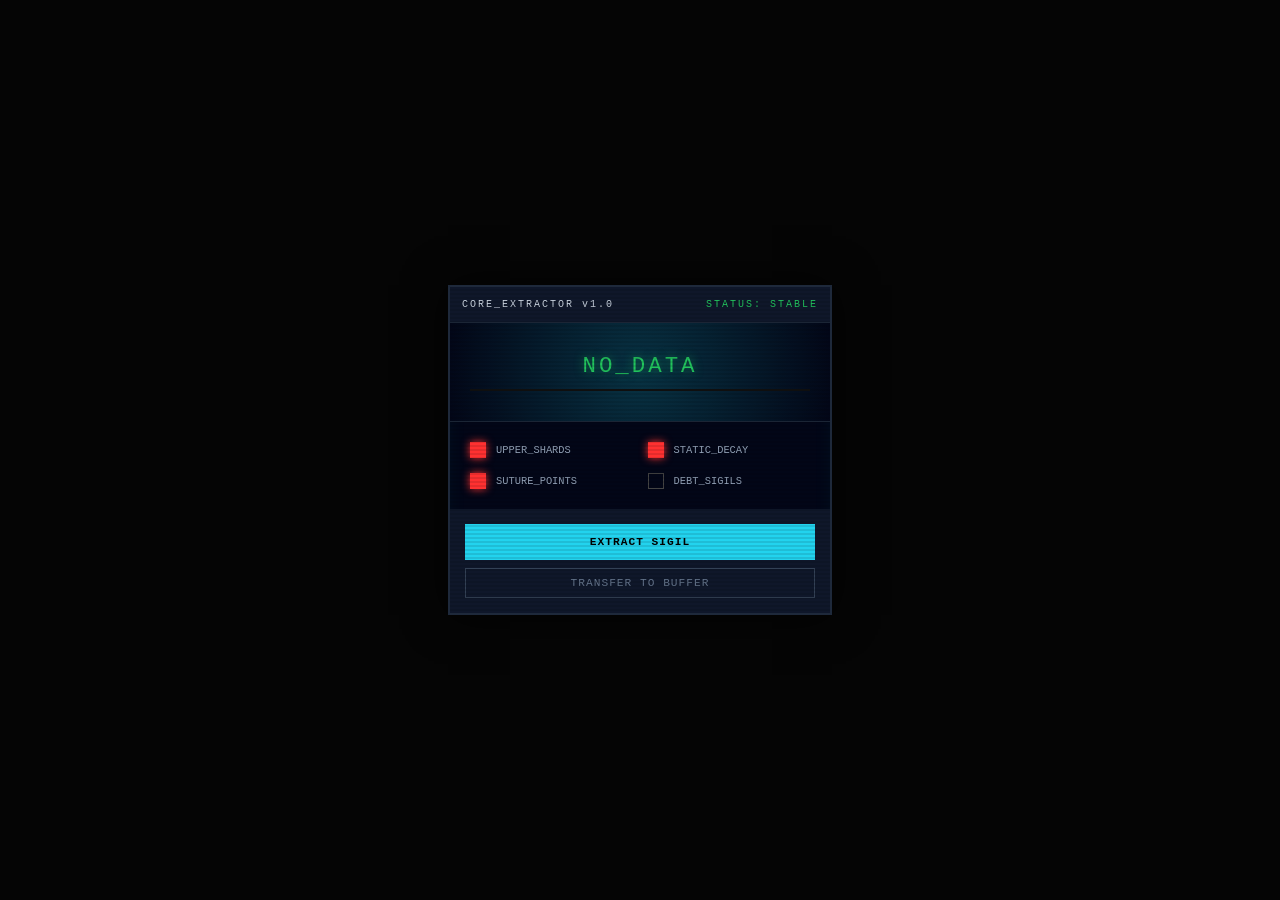
==== extractor.html @ c2f89061 "Create extractor.html" ====
<!DOCTYPE html>
<html lang="en">
<head>
    <meta charset="UTF-8">
    <meta name="viewport" content="width=device-width, initial-scale=1.0">
    <title>D.U.E. | SIGIL_EXTRACTOR</title>
    <style>
        :root {
            --cyan-suture: #22d3ee;
            --phosphor-red: #FF3131;
            --terminal-green: #22c55e;
            --void-black: #050505;
            --obsidian: #020617;
        }

        body {
            background-color: var(--void-black);
            color: #cbd5e1;
            font-family: 'Courier New', Courier, monospace;
            display: flex;
            justify-content: center;
            align-items: center;
            height: 100vh;
            margin: 0;
            overflow: hidden;
        }

        /* --- THE APP CHASSIS --- */
        .sigil-app {
            width: 380px;
            background: var(--obsidian);
            border: 2px solid #1e293b;
            box-shadow: 0 0 40px rgba(0,0,0,0.8), inset 0 0 20px rgba(34, 211, 238, 0.05);
            position: relative;
        }

        .header {
            background: #0f172a;
            padding: 12px;
            font-size: 10px;
            letter-spacing: 2px;
            border-bottom: 1px solid #1e293b;
            display: flex;
            justify-content: space-between;
            align-items: center;
        }

        /* --- OUTPUT SECTION --- */
        .display-area {
            padding: 30px 20px;
            background: radial-gradient(circle at center, #083344 0%, #020617 100%);
            text-align: center;
            position: relative;
        }

        #sigil-display {
            font-size: 1.4rem;
            min-height: 1.6rem;
            word-break: break-all;
            color: var(--terminal-green);
            text-shadow: 0 0 10px rgba(34, 197, 94, 0.5);
            letter-spacing: 3px;
            margin-bottom: 10px;
        }

        .strength-meter {
            height: 2px;
            background: #111;
            width: 100%;
            position: relative;
        }

        #strength-bar {
            height: 100%;
            width: 0%;
            background: var(--cyan-suture);
            transition: width 0.5s ease;
            box-shadow: 0 0 10px var(--cyan-suture);
        }

        /* --- CONTROLS --- */
        .controls {
            padding: 20px;
            display: grid;
            grid-template-columns: 1fr 1fr;
            gap: 15px;
            border-top: 1px solid #1e293b;
        }

        .toggle-group {
            display: flex;
            align-items: center;
            gap: 10px;
            cursor: pointer;
        }

        .toggle-group input { display: none; }

        .box {
            width: 14px;
            height: 14px;
            border: 1px solid #444;
            position: relative;
        }

        input:checked + .box {
            background: var(--phosphor-red);
            border-color: var(--phosphor-red);
            box-shadow: 0 0 8px var(--phosphor-red);
        }

        label { font-size: 0.65rem; color: #94a3b8; text-transform: uppercase; }

        /* --- BUTTONS --- */
        .actions {
            padding: 15px;
            background: #0f172a;
        }

        button {
            width: 100%;
            font-family: 'Courier New', monospace;
            cursor: pointer;
            transition: all 0.2s;
            text-transform: uppercase;
            font-size: 0.7rem;
            letter-spacing: 1px;
        }

        .primary-btn {
            background: var(--cyan-suture);
            color: #000;
            border: none;
            padding: 12px;
            font-weight: bold;
            margin-bottom: 8px;
        }

        .primary-btn:hover { background: #fff; transform: scale(1.02); }

        .secondary-btn {
            background: transparent;
            border: 1px solid #334155;
            color: #64748b;
            padding: 8px;
        }

        .secondary-btn:hover { border-color: var(--cyan-suture); color: #fff; }

        /* --- CRT FX --- */
        .scanlines {
            position: absolute; inset: 0; pointer-events: none;
            background: linear-gradient(rgba(18, 16, 16, 0) 50%, rgba(0, 0, 0, 0.1) 50%);
            background-size: 100% 4px;
            z-index: 10;
        }
    </style>
</head>
<body>

<div class="sigil-app">
    <div class="scanlines"></div>
    
    <div class="header">
        <span>CORE_EXTRACTOR v1.0</span>
        <span id="status" style="color: var(--terminal-green);">STATUS: STABLE</span>
    </div>

    <div class="display-area">
        <div id="sigil-display">NO_DATA</div>
        <div class="strength-meter">
            <div id="strength-bar"></div>
        </div>
    </div>

    <div class="controls">
        <label class="toggle-group">
            <input type="checkbox" class="vault" data-type="upper" checked>
            <div class="box"></div>
            <span>Upper_Shards</span>
        </label>
        <label class="toggle-group">
            <input type="checkbox" class="vault" data-type="num" checked>
            <div class="box"></div>
            <span>Static_Decay</span>
        </label>
        <label class="toggle-group">
            <input type="checkbox" class="vault" data-type="sym" checked>
            <div class="box"></div>
            <span>Suture_Points</span>
        </label>
        <label class="toggle-group">
            <input type="checkbox" class="vault" data-type="lore">
            <div class="box"></div>
            <span>Debt_Sigils</span>
        </label>
    </div>

    <div class="actions">
        <button class="primary-btn" onclick="Extractor.init()">Extract Sigil</button>
        <button id="copy-btn" class="secondary-btn" onclick="Extractor.copy()">Transfer to Buffer</button>
    </div>
</div>

<script>
    const Extractor = {
        vaults: {
            upper: "ABCDEFGHIJKLMNOPQRSTUVWXYZ",
            lower: "abcdefghijklmnopqrstuvwxyz",
            num: "0123456789",
            sym: "!@#$%^&*()_+-=",
            lore: "ΩΨΦΣΔΞϘ"
        },

        init() {
            let pool = this.vaults.lower;
            const toggles = document.querySelectorAll('.vault');
            toggles.forEach(t => {
                if(t.checked) pool += this.vaults[t.dataset.type];
            });

            const length = 16;
            let sigil = "";
            for(let i=0; i<length; i++) {
                sigil += pool[Math.floor(Math.random() * pool.length)];
            }

            this.animate(sigil);
        },

        animate(final) {
            const display = document.getElementById('sigil-display');
            const bar = document.getElementById('strength-bar');
            const status = document.getElementById('status');
            let frame = 0;

            status.innerText = "STATUS: EXTRACTING...";
            status.style.color = "var(--phosphor-red)";
            bar.style.width = "0%";

            const interval = setInterval(() => {
                display.innerText = Math.random().toString(36).substring(2, 10).toUpperCase();
                frame++;

                if(frame > 12) {
                    clearInterval(interval);
                    display.innerText = final;
                    bar.style.width = "100%";
                    status.innerText = "STATUS: STABLE";
                    status.style.color = "var(--terminal-green)";
                }
            }, 50);
        },

        copy() {
            const val = document.getElementById('sigil-display').innerText;
            if(val === "NO_DATA") return;
            
            navigator.clipboard.writeText(val);
            const btn = document.getElementById('copy-btn');
            btn.innerText = "SHELTERED_IN_BUFFER";
            setTimeout(() => btn.innerText = "Transfer to Buffer", 1500);
        }
    };
</script>

</body>
</html>
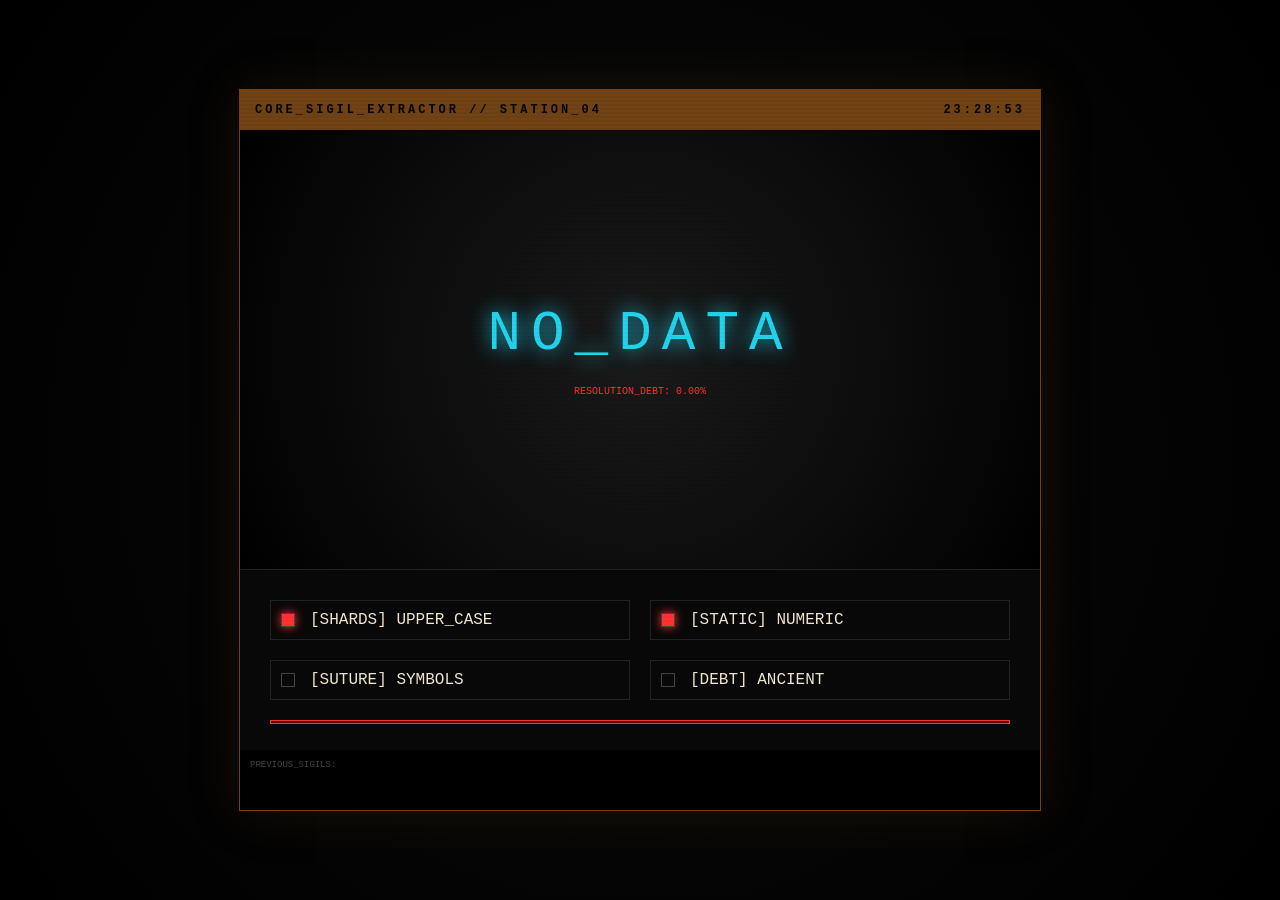
==== commit c8fbed3e: "Update extractor.html" ====
--- a/extractor.html
+++ b/extractor.html
@@ -2,266 +2,262 @@
 <html lang="en">
 <head>
     <meta charset="UTF-8">
-    <meta name="viewport" content="width=device-width, initial-scale=1.0">
-    <title>D.U.E. | SIGIL_EXTRACTOR</title>
+    <title>STATION_04 // SIGIL_EXTRACTOR</title>
     <style>
         :root {
+            /* 1. Color Correction to D.U.E. Standards */
+            --tobacco-orange: #704214;
+            --void-black: #050505;
+            --phosphor-red: #FF3131;
             --cyan-suture: #22d3ee;
-            --phosphor-red: #FF3131;
             --terminal-green: #22c55e;
-            --void-black: #050505;
-            --obsidian: #020617;
-        }
-
+            --blood-ink: #630000;
+            --vellum-gold: #f2e6d0;
+        }
+
+        /* 2. Full-Screen Immersion */
         body {
             background-color: var(--void-black);
-            color: #cbd5e1;
+            color: var(--vellum-gold);
             font-family: 'Courier New', Courier, monospace;
-            display: flex;
-            justify-content: center;
-            align-items: center;
             height: 100vh;
             margin: 0;
+            display: flex;
+            justify-content: center;
+            align-items: center;
             overflow: hidden;
-        }
-
-        /* --- THE APP CHASSIS --- */
-        .sigil-app {
-            width: 380px;
-            background: var(--obsidian);
-            border: 2px solid #1e293b;
-            box-shadow: 0 0 40px rgba(0,0,0,0.8), inset 0 0 20px rgba(34, 211, 238, 0.05);
+            /* 3. Global Texture */
+            background-image: radial-gradient(circle, #0a0a0a 0%, #000 100%);
+        }
+
+        /* 4. Large-Scale App Chassis */
+        .app-container {
+            width: 90vw;
+            max-width: 800px; /* 5. Size Increase */
+            height: 80vh;
+            border: 1px solid var(--tobacco-orange);
+            background: var(--void-black);
+            display: grid;
+            grid-template-rows: 40px 1fr 180px 60px;
             position: relative;
-        }
-
+            box-shadow: 0 0 50px rgba(112, 66, 20, 0.2);
+        }
+
+        /* 6. Scanline Overlay */
+        .app-container::after {
+            content: ""; position: absolute; inset: 0; pointer-events: none;
+            background: linear-gradient(rgba(18, 16, 16, 0) 50%, rgba(0, 0, 0, 0.1) 50%);
+            background-size: 100% 4px; z-index: 100; opacity: 0.3;
+        }
+
+        /* 7. Animated Header */
         .header {
-            background: #0f172a;
-            padding: 12px;
+            background: var(--tobacco-orange);
+            color: var(--void-black);
+            padding: 0 15px;
+            display: flex;
+            justify-content: space-between;
+            align-items: center;
+            font-weight: bold;
+            font-size: 12px;
+            letter-spacing: 3px;
+        }
+
+        /* 8. The "God-Eye" Viewport */
+        .viewport {
+            background: radial-gradient(circle, #1a1a1a 0%, #000 100%);
+            display: flex;
+            flex-direction: column;
+            justify-content: center;
+            align-items: center;
+            border-bottom: 1px solid #222;
+        }
+
+        /* 9. High-Visibility Output */
+        #sigil-display {
+            font-size: 3.5rem; /* 10. Massive font */
+            color: var(--cyan-suture);
+            text-shadow: 0 0 20px var(--cyan-suture);
+            letter-spacing: 10px;
+            text-transform: uppercase;
+            transition: all 0.1s;
+        }
+
+        /* 11. Narrative Ballast / Weight Counter */
+        .debt-counter {
             font-size: 10px;
-            letter-spacing: 2px;
-            border-bottom: 1px solid #1e293b;
-            display: flex;
-            justify-content: space-between;
-            align-items: center;
-        }
-
-        /* --- OUTPUT SECTION --- */
-        .display-area {
-            padding: 30px 20px;
-            background: radial-gradient(circle at center, #083344 0%, #020617 100%);
-            text-align: center;
+            color: var(--phosphor-red);
+            margin-top: 20px;
+        }
+
+        /* 12. Improved Control Grid */
+        .control-grid {
+            display: grid;
+            grid-template-columns: repeat(2, 1fr);
+            gap: 20px;
+            padding: 30px;
+            background: #080808;
+        }
+
+        /* 13. Stylized Toggle Switches */
+        .vault-check {
+            display: flex;
+            align-items: center;
+            gap: 15px;
+            cursor: pointer;
+            border: 1px solid #222;
+            padding: 10px;
+            transition: 0.2s;
+        }
+
+        .vault-check:hover { border-color: var(--cyan-suture); }
+
+        .vault-check input { display: none; }
+
+        .indicator {
+            width: 12px; height: 12px; border: 1px solid #444;
+        }
+
+        input:checked + .indicator {
+            background: var(--phosphor-red);
+            box-shadow: 0 0 10px var(--phosphor-red);
+        }
+
+        /* 14. Tactile Extraction Button */
+        .extract-btn {
+            background: var(--blood-ink);
+            color: white;
+            border: 1px solid var(--phosphor-red);
+            font-family: 'Courier New';
+            font-weight: bold;
+            font-size: 1.2rem;
+            cursor: pointer;
             position: relative;
-        }
-
-        #sigil-display {
-            font-size: 1.4rem;
-            min-height: 1.6rem;
-            word-break: break-all;
-            color: var(--terminal-green);
-            text-shadow: 0 0 10px rgba(34, 197, 94, 0.5);
-            letter-spacing: 3px;
-            margin-bottom: 10px;
-        }
-
-        .strength-meter {
-            height: 2px;
-            background: #111;
-            width: 100%;
-            position: relative;
-        }
-
-        #strength-bar {
-            height: 100%;
-            width: 0%;
-            background: var(--cyan-suture);
-            transition: width 0.5s ease;
-            box-shadow: 0 0 10px var(--cyan-suture);
-        }
-
-        /* --- CONTROLS --- */
-        .controls {
-            padding: 20px;
-            display: grid;
-            grid-template-columns: 1fr 1fr;
-            gap: 15px;
-            border-top: 1px solid #1e293b;
-        }
-
-        .toggle-group {
-            display: flex;
-            align-items: center;
+            overflow: hidden;
+        }
+
+        .extract-btn:active { transform: translateY(2px); background: var(--phosphor-red); }
+
+        /* 15. The "History" Shards */
+        .history-tray {
+            display: flex;
             gap: 10px;
-            cursor: pointer;
-        }
-
-        .toggle-group input { display: none; }
-
-        .box {
-            width: 14px;
-            height: 14px;
-            border: 1px solid #444;
-            position: relative;
-        }
-
-        input:checked + .box {
-            background: var(--phosphor-red);
-            border-color: var(--phosphor-red);
-            box-shadow: 0 0 8px var(--phosphor-red);
-        }
-
-        label { font-size: 0.65rem; color: #94a3b8; text-transform: uppercase; }
-
-        /* --- BUTTONS --- */
-        .actions {
-            padding: 15px;
-            background: #0f172a;
-        }
-
-        button {
-            width: 100%;
-            font-family: 'Courier New', monospace;
-            cursor: pointer;
-            transition: all 0.2s;
-            text-transform: uppercase;
-            font-size: 0.7rem;
-            letter-spacing: 1px;
-        }
-
-        .primary-btn {
-            background: var(--cyan-suture);
-            color: #000;
-            border: none;
-            padding: 12px;
-            font-weight: bold;
-            margin-bottom: 8px;
-        }
-
-        .primary-btn:hover { background: #fff; transform: scale(1.02); }
-
-        .secondary-btn {
-            background: transparent;
-            border: 1px solid #334155;
-            color: #64748b;
-            padding: 8px;
-        }
-
-        .secondary-btn:hover { border-color: var(--cyan-suture); color: #fff; }
-
-        /* --- CRT FX --- */
-        .scanlines {
-            position: absolute; inset: 0; pointer-events: none;
-            background: linear-gradient(rgba(18, 16, 16, 0) 50%, rgba(0, 0, 0, 0.1) 50%);
-            background-size: 100% 4px;
-            z-index: 10;
+            font-size: 9px;
+            color: #444;
+            padding: 10px;
+            background: #000;
         }
     </style>
 </head>
 <body>
 
-<div class="sigil-app">
-    <div class="scanlines"></div>
-    
+<div class="app-container">
     <div class="header">
-        <span>CORE_EXTRACTOR v1.0</span>
-        <span id="status" style="color: var(--terminal-green);">STATUS: STABLE</span>
-    </div>
-
-    <div class="display-area">
+        <span>CORE_SIGIL_EXTRACTOR // STATION_04</span>
+        <span id="clock">00:00:00</span>
+    </div>
+
+    <div class="viewport">
         <div id="sigil-display">NO_DATA</div>
-        <div class="strength-meter">
-            <div id="strength-bar"></div>
-        </div>
-    </div>
-
-    <div class="controls">
-        <label class="toggle-group">
+        <div class="debt-counter">RESOLUTION_DEBT: <span id="debt-val">0.00</span>%</div>
+    </div>
+
+    <div class="control-grid">
+        <label class="vault-check">
             <input type="checkbox" class="vault" data-type="upper" checked>
-            <div class="box"></div>
-            <span>Upper_Shards</span>
-        </label>
-        <label class="toggle-group">
+            <div class="indicator"></div>
+            <span>[SHARDS] UPPER_CASE</span>
+        </label>
+        <label class="vault-check">
             <input type="checkbox" class="vault" data-type="num" checked>
-            <div class="box"></div>
-            <span>Static_Decay</span>
-        </label>
-        <label class="toggle-group">
-            <input type="checkbox" class="vault" data-type="sym" checked>
-            <div class="box"></div>
-            <span>Suture_Points</span>
-        </label>
-        <label class="toggle-group">
+            <div class="indicator"></div>
+            <span>[STATIC] NUMERIC</span>
+        </label>
+        <label class="vault-check">
+            <input type="checkbox" class="vault" data-type="sym">
+            <div class="indicator"></div>
+            <span>[SUTURE] SYMBOLS</span>
+        </label>
+        <label class="vault-check">
             <input type="checkbox" class="vault" data-type="lore">
-            <div class="box"></div>
-            <span>Debt_Sigils</span>
-        </label>
-    </div>
-
-    <div class="actions">
-        <button class="primary-btn" onclick="Extractor.init()">Extract Sigil</button>
-        <button id="copy-btn" class="secondary-btn" onclick="Extractor.copy()">Transfer to Buffer</button>
+            <div class="indicator"></div>
+            <span>[DEBT] ANCIENT</span>
+        </label>
+        <button class="extract-btn" style="grid-column: span 2;" onclick="Extractor.init()">INITIATE_EXTRACTION</button>
+    </div>
+
+    <div class="history-tray" id="history">
+        <span>PREVIOUS_SIGILS:</span>
     </div>
 </div>
 
 <script>
     const Extractor = {
+        debt: 0.00,
         vaults: {
             upper: "ABCDEFGHIJKLMNOPQRSTUVWXYZ",
             lower: "abcdefghijklmnopqrstuvwxyz",
             num: "0123456789",
-            sym: "!@#$%^&*()_+-=",
-            lore: "ΩΨΦΣΔΞϘ"
+            sym: "!@#$%^&*()_+=",
+            lore: "ΩΨΦΣΔΞϘϞ"
+        },
+
+        // 19. System Clock logic
+        tick() {
+            document.getElementById('clock').innerText = new Date().toLocaleTimeString('en-GB');
         },
 
         init() {
             let pool = this.vaults.lower;
-            const toggles = document.querySelectorAll('.vault');
-            toggles.forEach(t => {
-                if(t.checked) pool += this.vaults[t.dataset.type];
-            });
-
-            const length = 16;
-            let sigil = "";
+            document.querySelectorAll('.vault').forEach(t => { if(t.checked) pool += this.vaults[t.dataset.type]; });
+
+            // 20. Variable Sigil Length
+            const length = Math.floor(Math.random() * 5) + 12; 
+            let result = "";
             for(let i=0; i<length; i++) {
-                sigil += pool[Math.floor(Math.random() * pool.length)];
+                result += pool[Math.floor(Math.random() * pool.length)];
             }
 
-            this.animate(sigil);
+            this.animate(result);
         },
 
         animate(final) {
             const display = document.getElementById('sigil-display');
-            const bar = document.getElementById('strength-bar');
-            const status = document.getElementById('status');
-            let frame = 0;
-
-            status.innerText = "STATUS: EXTRACTING...";
-            status.style.color = "var(--phosphor-red)";
-            bar.style.width = "0%";
-
+            let frames = 0;
+            
+            // 21. High-Entropy Glitch Animation
             const interval = setInterval(() => {
-                display.innerText = Math.random().toString(36).substring(2, 10).toUpperCase();
-                frame++;
-
-                if(frame > 12) {
+                display.innerText = Math.random().toString(36).substring(2, 8).toUpperCase();
+                display.style.color = "var(--phosphor-red)";
+                frames++;
+
+                if(frames > 20) { // 22. Rule #2: The 99% Threshold delay
                     clearInterval(interval);
                     display.innerText = final;
-                    bar.style.width = "100%";
-                    status.innerText = "STATUS: STABLE";
-                    status.style.color = "var(--terminal-green)";
+                    display.style.color = "var(--cyan-suture)";
+                    this.updateDebt();
+                    this.log(final);
+                    // 23. Auto-copy to buffer
+                    navigator.clipboard.writeText(final);
                 }
-            }, 50);
-        },
-
-        copy() {
-            const val = document.getElementById('sigil-display').innerText;
-            if(val === "NO_DATA") return;
-            
-            navigator.clipboard.writeText(val);
-            const btn = document.getElementById('copy-btn');
-            btn.innerText = "SHELTERED_IN_BUFFER";
-            setTimeout(() => btn.innerText = "Transfer to Buffer", 1500);
+            }, 40);
+        },
+
+        updateDebt() {
+            this.debt += 0.88;
+            document.getElementById('debt-val').innerText = this.debt.toFixed(2);
+        },
+
+        log(sigil) {
+            const h = document.getElementById('history');
+            const item = document.createElement('span');
+            item.innerText = `[${sigil}] `;
+            h.appendChild(item);
+            if(h.children.length > 5) h.removeChild(h.children[1]);
         }
     };
+
+    setInterval(Extractor.tick, 1000);
 </script>
 
 </body>
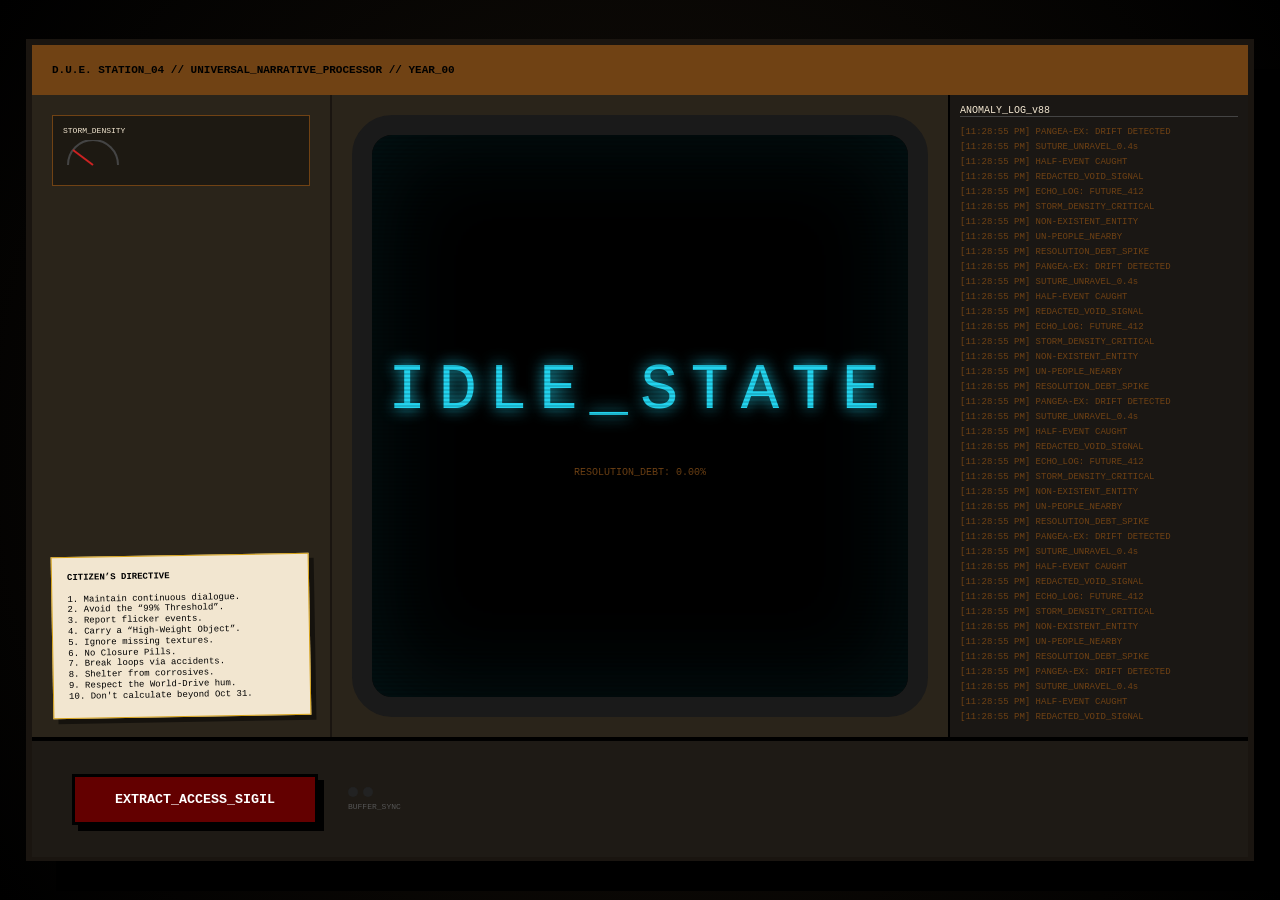
==== commit f16a354f: "Update extractor.html" ====
--- a/extractor.html
+++ b/extractor.html
@@ -2,262 +2,231 @@
 <html lang="en">
 <head>
     <meta charset="UTF-8">
-    <title>STATION_04 // SIGIL_EXTRACTOR</title>
+    <title>D.U.E. // STATION_04_UNIVERSAL_PROCESSOR</title>
     <style>
         :root {
-            /* 1. Color Correction to D.U.E. Standards */
             --tobacco-orange: #704214;
+            --ochre-dark: #2a241a;
+            --vellum-gold: #f2e6d0;
+            --phosphor-red: #cc2222;
             --void-black: #050505;
-            --phosphor-red: #FF3131;
             --cyan-suture: #22d3ee;
-            --terminal-green: #22c55e;
             --blood-ink: #630000;
-            --vellum-gold: #f2e6d0;
-        }
-
-        /* 2. Full-Screen Immersion */
+        }
+
+        /* 1. ARCHIVAL TEXTURE */
         body {
-            background-color: var(--void-black);
+            background-color: #0c0b09;
             color: var(--vellum-gold);
-            font-family: 'Courier New', Courier, monospace;
-            height: 100vh;
-            margin: 0;
-            display: flex;
-            justify-content: center;
-            align-items: center;
+            font-family: 'Courier New', monospace;
+            height: 100vh; margin: 0;
+            display: flex; justify-content: center; align-items: center;
+            background-image: radial-gradient(circle, rgba(112, 66, 20, 0.1) 0%, #000 100%);
             overflow: hidden;
-            /* 3. Global Texture */
-            background-image: radial-gradient(circle, #0a0a0a 0%, #000 100%);
-        }
-
-        /* 4. Large-Scale App Chassis */
-        .app-container {
-            width: 90vw;
-            max-width: 800px; /* 5. Size Increase */
-            height: 80vh;
+        }
+
+        /* 2. THE HEAVY CHASSIS */
+        .mainframe {
+            width: 95vw; height: 90vh;
+            background: var(--ochre-dark);
+            border: 6px solid #1a1510;
+            box-shadow: 30px 30px 0px #000;
+            display: grid;
+            grid-template-columns: 300px 1fr 300px;
+            grid-template-rows: 50px 1fr 120px;
+            position: relative;
+        }
+
+        /* 3. CRT MONITOR VIEWPORT */
+        .viewport {
+            grid-column: 2; grid-row: 2;
+            background: #000; margin: 20px;
+            border: 20px solid #1a1a1a;
+            border-radius: 40px;
+            position: relative;
+            display: flex; flex-direction: column;
+            justify-content: center; align-items: center;
+            box-shadow: inset 0 0 100px rgba(34, 211, 238, 0.1);
+            overflow: hidden;
+        }
+
+        .scanlines {
+            position: absolute; inset: 0; pointer-events: none;
+            background: linear-gradient(rgba(18, 16, 16, 0) 50%, rgba(0, 0, 0, 0.15) 50%);
+            background-size: 100% 4px; z-index: 10;
+        }
+
+        /* 4. THE SIGIL OUTPUT (BIGGER & DISTORTED) */
+        #sigil-display {
+            font-size: 4rem; color: var(--cyan-suture);
+            text-shadow: 0 0 15px var(--cyan-suture);
+            letter-spacing: 12px; transition: 0.05s;
+            z-index: 5;
+        }
+
+        /* 5. SIDEBAR INSTRUMENTATION (LEFT) */
+        .sidebar-l {
+            padding: 20px; border-right: 2px solid #1a1510;
+            display: flex; flex-direction: column; gap: 20px;
+        }
+
+        .gauge-panel {
+            background: rgba(0,0,0,0.3); padding: 10px;
             border: 1px solid var(--tobacco-orange);
-            background: var(--void-black);
-            display: grid;
-            grid-template-rows: 40px 1fr 180px 60px;
-            position: relative;
-            box-shadow: 0 0 50px rgba(112, 66, 20, 0.2);
-        }
-
-        /* 6. Scanline Overlay */
-        .app-container::after {
-            content: ""; position: absolute; inset: 0; pointer-events: none;
-            background: linear-gradient(rgba(18, 16, 16, 0) 50%, rgba(0, 0, 0, 0.1) 50%);
-            background-size: 100% 4px; z-index: 100; opacity: 0.3;
-        }
-
-        /* 7. Animated Header */
-        .header {
-            background: var(--tobacco-orange);
-            color: var(--void-black);
-            padding: 0 15px;
-            display: flex;
-            justify-content: space-between;
-            align-items: center;
-            font-weight: bold;
-            font-size: 12px;
-            letter-spacing: 3px;
-        }
-
-        /* 8. The "God-Eye" Viewport */
-        .viewport {
-            background: radial-gradient(circle, #1a1a1a 0%, #000 100%);
-            display: flex;
-            flex-direction: column;
-            justify-content: center;
-            align-items: center;
-            border-bottom: 1px solid #222;
-        }
-
-        /* 9. High-Visibility Output */
-        #sigil-display {
-            font-size: 3.5rem; /* 10. Massive font */
-            color: var(--cyan-suture);
-            text-shadow: 0 0 20px var(--cyan-suture);
-            letter-spacing: 10px;
-            text-transform: uppercase;
-            transition: all 0.1s;
-        }
-
-        /* 11. Narrative Ballast / Weight Counter */
-        .debt-counter {
-            font-size: 10px;
-            color: var(--phosphor-red);
-            margin-top: 20px;
-        }
-
-        /* 12. Improved Control Grid */
-        .control-grid {
-            display: grid;
-            grid-template-columns: repeat(2, 1fr);
-            gap: 20px;
-            padding: 30px;
-            background: #080808;
-        }
-
-        /* 13. Stylized Toggle Switches */
-        .vault-check {
-            display: flex;
-            align-items: center;
-            gap: 15px;
-            cursor: pointer;
-            border: 1px solid #222;
-            padding: 10px;
-            transition: 0.2s;
-        }
-
-        .vault-check:hover { border-color: var(--cyan-suture); }
-
-        .vault-check input { display: none; }
-
-        .indicator {
-            width: 12px; height: 12px; border: 1px solid #444;
-        }
-
-        input:checked + .indicator {
-            background: var(--phosphor-red);
-            box-shadow: 0 0 10px var(--phosphor-red);
-        }
-
-        /* 14. Tactile Extraction Button */
-        .extract-btn {
-            background: var(--blood-ink);
-            color: white;
-            border: 1px solid var(--phosphor-red);
-            font-family: 'Courier New';
-            font-weight: bold;
-            font-size: 1.2rem;
-            cursor: pointer;
-            position: relative;
-            overflow: hidden;
-        }
-
-        .extract-btn:active { transform: translateY(2px); background: var(--phosphor-red); }
-
-        /* 15. The "History" Shards */
-        .history-tray {
-            display: flex;
-            gap: 10px;
-            font-size: 9px;
-            color: #444;
-            padding: 10px;
-            background: #000;
-        }
+        }
+
+        .needle { 
+            transform-origin: bottom center; 
+            transition: transform 0.5s cubic-bezier(0.17, 0.67, 0.83, 0.67);
+        }
+
+        /* 6. THE 10 RULES (RESTORED TONE) */
+        .directive-note {
+            background: var(--vellum-gold); color: #000;
+            padding: 15px; font-size: 9px; line-height: 1.2;
+            transform: rotate(-1deg); box-shadow: 5px 5px 0 rgba(0,0,0,0.5);
+            margin-top: auto; border: 1px solid #d4a017;
+        }
+
+        /* 7. LIVE TICKER (RIGHT) */
+        .sidebar-r {
+            padding: 10px; display: flex; flex-direction: column;
+            background: #1a1714; border-left: 2px solid #000;
+        }
+
+        .ticker-wrap {
+            flex-grow: 1; overflow-y: auto; font-size: 9px;
+            color: var(--tobacco-orange); scrollbar-width: none;
+        }
+
+        /* 8. TACTILE CONTROLS (BOTTOM) */
+        .footer-controls {
+            grid-column: 1 / span 3; background: #1e1a15;
+            border-top: 4px solid #000; display: flex;
+            align-items: center; padding: 0 40px; gap: 30px;
+        }
+
+        .big-red-button {
+            background: var(--blood-ink); color: #fff;
+            border: 3px solid #000; padding: 15px 40px;
+            font-family: inherit; font-weight: bold; cursor: pointer;
+            box-shadow: 6px 6px 0 #000;
+        }
+
+        .big-red-button:active { transform: translate(3px, 3px); box-shadow: 3px 3px 0 #000; }
+
+        .vibrate-sm { animation: vib 0.2s infinite; }
+        @keyframes vib { 0% {transform:translate(0,0)} 50% {transform:translate(1px, 1px)} }
     </style>
 </head>
 <body>
 
-<div class="app-container">
-    <div class="header">
-        <span>CORE_SIGIL_EXTRACTOR // STATION_04</span>
-        <span id="clock">00:00:00</span>
+<div class="mainframe vibrate-sm">
+    <div style="grid-column: 1 / span 3; background: var(--tobacco-orange); display: flex; align-items: center; padding: 0 20px; color: #000; font-size: 11px; font-weight: bold;">
+        D.U.E. STATION_04 // UNIVERSAL_NARRATIVE_PROCESSOR // YEAR_00
+    </div>
+
+    <div class="sidebar-l">
+        <div class="gauge-panel">
+            <div style="font-size: 8px; margin-bottom: 5px;">STORM_DENSITY</div>
+            <svg width="60" height="30" viewBox="0 0 60 30">
+                <path d="M 5 25 A 25 25 0 0 1 55 25" fill="none" stroke="#444" stroke-width="2"/>
+                <line id="needle-1" x1="30" y1="25" x2="10" y2="10" stroke="var(--phosphor-red)" stroke-width="2" class="needle"/>
+            </svg>
+        </div>
+        
+        <div class="directive-note">
+            <strong>CITIZEN’S DIRECTIVE</strong><br><br>
+            1. Maintain continuous dialogue.<br>
+            2. Avoid the “99% Threshold”.<br>
+            3. Report flicker events.<br>
+            4. Carry a “High-Weight Object”.<br>
+            5. Ignore missing textures.<br>
+            6. No Closure Pills.<br>
+            7. Break loops via accidents.<br>
+            8. Shelter from corrosives.<br>
+            9. Respect the World-Drive hum.<br>
+            10. Don't calculate beyond Oct 31.
+        </div>
     </div>
 
     <div class="viewport">
-        <div id="sigil-display">NO_DATA</div>
-        <div class="debt-counter">RESOLUTION_DEBT: <span id="debt-val">0.00</span>%</div>
-    </div>
-
-    <div class="control-grid">
-        <label class="vault-check">
-            <input type="checkbox" class="vault" data-type="upper" checked>
-            <div class="indicator"></div>
-            <span>[SHARDS] UPPER_CASE</span>
-        </label>
-        <label class="vault-check">
-            <input type="checkbox" class="vault" data-type="num" checked>
-            <div class="indicator"></div>
-            <span>[STATIC] NUMERIC</span>
-        </label>
-        <label class="vault-check">
-            <input type="checkbox" class="vault" data-type="sym">
-            <div class="indicator"></div>
-            <span>[SUTURE] SYMBOLS</span>
-        </label>
-        <label class="vault-check">
-            <input type="checkbox" class="vault" data-type="lore">
-            <div class="indicator"></div>
-            <span>[DEBT] ANCIENT</span>
-        </label>
-        <button class="extract-btn" style="grid-column: span 2;" onclick="Extractor.init()">INITIATE_EXTRACTION</button>
-    </div>
-
-    <div class="history-tray" id="history">
-        <span>PREVIOUS_SIGILS:</span>
+        <div class="scanlines"></div>
+        <div id="sigil-display">IDLE_STATE</div>
+        <div style="margin-top: 40px; font-size: 10px; color: var(--tobacco-orange);">
+            RESOLUTION_DEBT: <span id="debt-count">0.00</span>%
+        </div>
+    </div>
+
+    <div class="sidebar-r">
+        <div style="font-size: 10px; margin-bottom: 10px; border-bottom: 1px solid #444;">ANOMALY_LOG_v88</div>
+        <div class="ticker-wrap" id="ticker">
+            </div>
+    </div>
+
+    <div class="footer-controls">
+        <button class="big-red-button" onclick="Extractor.process()">EXTRACT_ACCESS_SIGIL</button>
+        <div style="display: flex; flex-direction: column; gap: 5px;">
+            <div style="display: flex; gap: 5px;">
+                <div class="status-light" id="L1" style="width:10px; height:10px; background:#222; border-radius:50%;"></div>
+                <div class="status-light" id="L2" style="width:10px; height:10px; background:#222; border-radius:50%;"></div>
+            </div>
+            <span style="font-size: 8px; color: #555;">BUFFER_SYNC</span>
+        </div>
     </div>
 </div>
 
 <script>
     const Extractor = {
         debt: 0.00,
-        vaults: {
-            upper: "ABCDEFGHIJKLMNOPQRSTUVWXYZ",
-            lower: "abcdefghijklmnopqrstuvwxyz",
-            num: "0123456789",
-            sym: "!@#$%^&*()_+=",
-            lore: "ΩΨΦΣΔΞϘϞ"
+        anomalies: [
+            "PANGEA-EX: DRIFT DETECTED", "SUTURE_UNRAVEL_0.4s", "HALF-EVENT CAUGHT", 
+            "REDACTED_VOID_SIGNAL", "ECHO_LOG: FUTURE_412", "STORM_DENSITY_CRITICAL",
+            "NON-EXISTENT_ENTITY", "UN-PEOPLE_NEARBY", "RESOLUTION_DEBT_SPIKE"
+        ],
+
+        init() {
+            // Populate 40-item ticker
+            const t = document.getElementById('ticker');
+            for(let i=0; i<40; i++) {
+                const item = document.createElement('div');
+                item.style.marginBottom = "5px";
+                item.innerText = `[${new Date().toLocaleTimeString()}] ${this.anomalies[i % this.anomalies.length]}`;
+                t.appendChild(item);
+            }
         },
 
-        // 19. System Clock logic
-        tick() {
-            document.getElementById('clock').innerText = new Date().toLocaleTimeString('en-GB');
-        },
-
-        init() {
-            let pool = this.vaults.lower;
-            document.querySelectorAll('.vault').forEach(t => { if(t.checked) pool += this.vaults[t.dataset.type]; });
-
-            // 20. Variable Sigil Length
-            const length = Math.floor(Math.random() * 5) + 12; 
-            let result = "";
-            for(let i=0; i<length; i++) {
-                result += pool[Math.floor(Math.random() * pool.length)];
-            }
-
-            this.animate(result);
-        },
-
-        animate(final) {
-            const display = document.getElementById('sigil-display');
+        process() {
+            const out = document.getElementById('sigil-display');
+            const l1 = document.getElementById('L1');
+            const n1 = document.getElementById('needle-1');
             let frames = 0;
-            
-            // 21. High-Entropy Glitch Animation
-            const interval = setInterval(() => {
-                display.innerText = Math.random().toString(36).substring(2, 8).toUpperCase();
-                display.style.color = "var(--phosphor-red)";
+
+            l1.style.background = "var(--phosphor-red)";
+            l1.style.boxShadow = "0 0 10px var(--phosphor-red)";
+            n1.style.transform = `rotate(${Math.random() * 90}deg)`;
+
+            const loop = setInterval(() => {
+                out.innerText = Math.random().toString(36).substring(2, 10).toUpperCase();
+                out.style.opacity = Math.random();
                 frames++;
 
-                if(frames > 20) { // 22. Rule #2: The 99% Threshold delay
-                    clearInterval(interval);
-                    display.innerText = final;
-                    display.style.color = "var(--cyan-suture)";
-                    this.updateDebt();
-                    this.log(final);
-                    // 23. Auto-copy to buffer
-                    navigator.clipboard.writeText(final);
+                if(frames > 30) {
+                    clearInterval(loop);
+                    out.innerText = Math.random().toString(36).substring(2, 12).toUpperCase();
+                    out.style.opacity = "1";
+                    l1.style.background = "#222";
+                    l1.style.boxShadow = "none";
+                    
+                    this.debt += 0.88;
+                    document.getElementById('debt-count').innerText = this.debt.toFixed(2);
+                    navigator.clipboard.writeText(out.innerText);
                 }
-            }, 40);
-        },
-
-        updateDebt() {
-            this.debt += 0.88;
-            document.getElementById('debt-val').innerText = this.debt.toFixed(2);
-        },
-
-        log(sigil) {
-            const h = document.getElementById('history');
-            const item = document.createElement('span');
-            item.innerText = `[${sigil}] `;
-            h.appendChild(item);
-            if(h.children.length > 5) h.removeChild(h.children[1]);
+            }, 50);
         }
     };
 
-    setInterval(Extractor.tick, 1000);
+    Extractor.init();
 </script>
 
 </body>
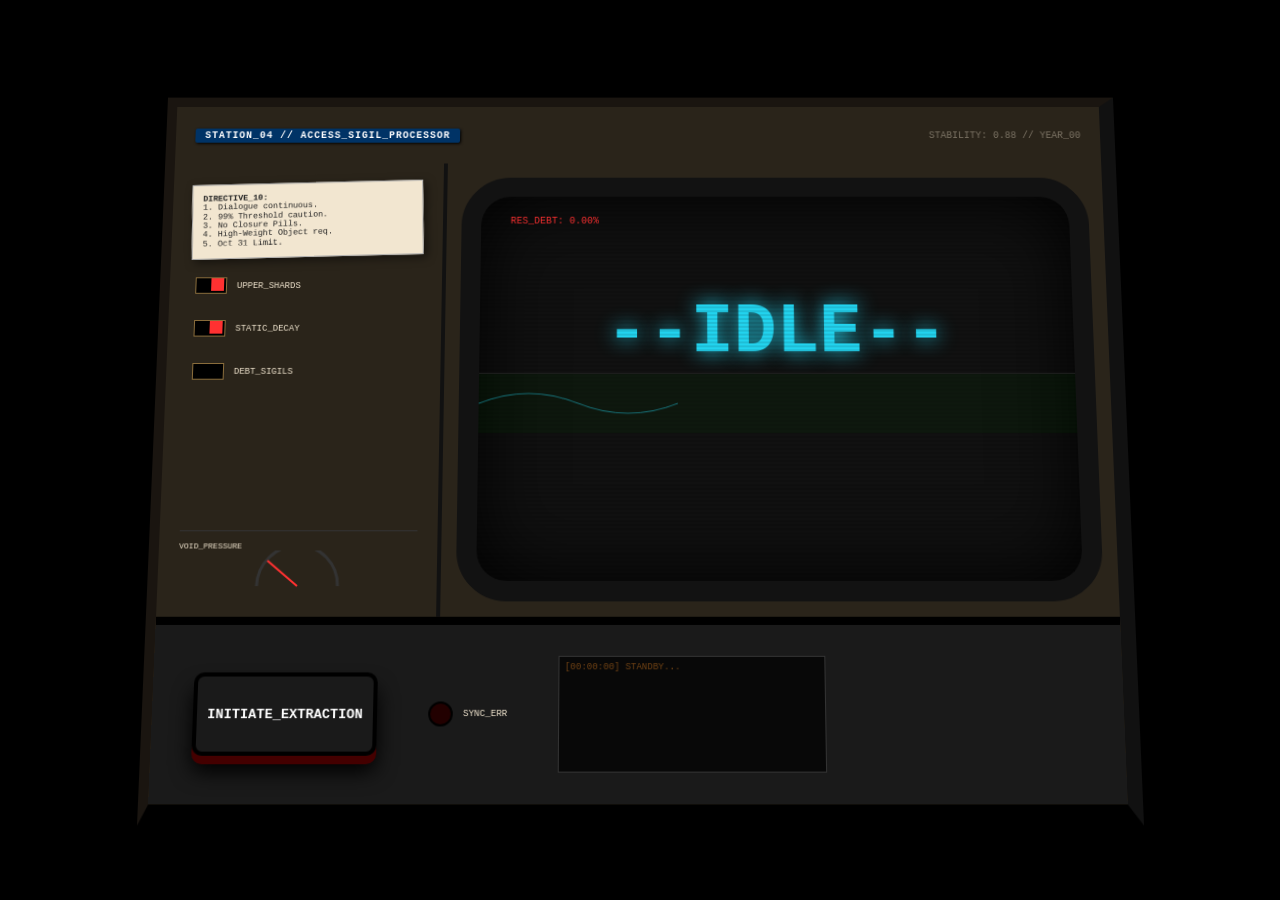
==== commit e3343188: "Update extractor.html" ====
--- a/extractor.html
+++ b/extractor.html
@@ -2,176 +2,201 @@
 <html lang="en">
 <head>
     <meta charset="UTF-8">
-    <title>D.U.E. // STATION_04_UNIVERSAL_PROCESSOR</title>
+    <title>D.U.E. // SIGIL_EXTRACTOR_STATION_04</title>
     <style>
         :root {
-            --tobacco-orange: #704214;
-            --ochre-dark: #2a241a;
-            --vellum-gold: #f2e6d0;
-            --phosphor-red: #cc2222;
-            --void-black: #050505;
-            --cyan-suture: #22d3ee;
-            --blood-ink: #630000;
-        }
-
-        /* 1. ARCHIVAL TEXTURE */
+            --tobacco: #704214; --ochre: #2a241a; --vellum: #f2e6d0;
+            --phosphor: #ff3131; --cyan: #22d3ee; --void: #050505;
+            --brass: #8a6d3b; --plastic-black: #121212;
+        }
+
+        /* 1. CRT Screen Curvature & 2. Jitter Animation */
+        @keyframes jitter {
+            0% { transform: translate(0,0); } 10% { transform: translate(-1px, 1px); }
+            20% { transform: translate(1px, -1px); } 100% { transform: translate(0,0); }
+        }
+
         body {
-            background-color: #0c0b09;
-            color: var(--vellum-gold);
-            font-family: 'Courier New', monospace;
-            height: 100vh; margin: 0;
-            display: flex; justify-content: center; align-items: center;
-            background-image: radial-gradient(circle, rgba(112, 66, 20, 0.1) 0%, #000 100%);
-            overflow: hidden;
-        }
-
-        /* 2. THE HEAVY CHASSIS */
-        .mainframe {
-            width: 95vw; height: 90vh;
-            background: var(--ochre-dark);
-            border: 6px solid #1a1510;
-            box-shadow: 30px 30px 0px #000;
-            display: grid;
-            grid-template-columns: 300px 1fr 300px;
-            grid-template-rows: 50px 1fr 120px;
+            background: #000; color: var(--vellum); font-family: 'Courier New', monospace;
+            height: 100vh; margin: 0; display: flex; justify-content: center; align-items: center;
+            overflow: hidden; perspective: 1000px;
+        }
+
+        /* 3. The Physical "Console" Chassis */
+        .console-chassis {
+            width: 950px; height: 700px; background: var(--ochre);
+            border: 10px solid #1a1510; border-right: 15px solid #111; border-bottom: 20px solid #000;
+            display: grid; grid-template-columns: 280px 1fr; grid-template-rows: 60px 1fr 180px;
+            box-shadow: 50px 50px 100px #000; position: relative;
+            transform: rotateX(5deg); /* 4. 3D Tilt */
+        }
+
+        /* 5. Dust & Scratches Overlay */
+        .console-chassis::before {
+            content: ""; position: absolute; inset: 0; opacity: 0.05; pointer-events: none;
+            background-image: url('https://www.transparenttextures.com/patterns/stardust.png'); z-index: 100;
+        }
+
+        /* 6. Heavy Dymo Tape Labels */
+        .dymo-label {
+            background: #003366; color: white; padding: 2px 10px; font-weight: bold;
+            font-size: 10px; border-radius: 2px; box-shadow: 1px 1px 3px #000;
+            text-transform: uppercase; letter-spacing: 1px;
+        }
+
+        /* 7. The CRT Monitor Shroud */
+        .crt-shroud {
+            grid-column: 2; grid-row: 2; background: #111; margin: 15px;
+            border-radius: 50px; border: 20px solid var(--plastic-black);
+            position: relative; overflow: hidden; box-shadow: inset 0 0 80px #000;
+        }
+
+        /* 8. Scanlines & 9. Screen Flicker */
+        .crt-shroud::after {
+            content: ""; position: absolute; inset: 0; pointer-events: none;
+            background: linear-gradient(rgba(18, 16, 16, 0) 50%, rgba(0, 0, 0, 0.1) 50%);
+            background-size: 100% 4px; z-index: 50; animation: jitter 0.1s infinite;
+        }
+
+        /* 10. Large Data Output */
+        #sigil-display {
+            font-size: 4.5rem; color: var(--cyan); text-shadow: 0 0 20px var(--cyan);
+            text-align: center; margin-top: 100px; font-weight: 900;
+        }
+
+        /* 11. Oscilloscope Visualizer */
+        .oscilloscope {
+            width: 100%; height: 60px; border-top: 1px solid #222; margin-top: auto;
+            background: rgba(0, 50, 0, 0.2); position: relative;
+        }
+
+        /* 12. Left Sidebar Control Panel */
+        .panel-l {
+            grid-row: 2; padding: 20px; border-right: 4px solid #111;
+            display: flex; flex-direction: column; gap: 15px;
+        }
+
+        /* 13. Functional Toggles */
+        .toggle-switch {
+            display: flex; align-items: center; gap: 10px; cursor: pointer;
+            padding: 5px; border: 1px solid transparent;
+        }
+        .toggle-switch:hover { border-color: var(--tobacco); }
+
+        /* 14. Heavy Brass Toggle Look */
+        .toggle-switch input { display: none; }
+        .switch-visual {
+            width: 30px; height: 15px; background: #000; border: 1px solid var(--brass);
             position: relative;
         }
-
-        /* 3. CRT MONITOR VIEWPORT */
-        .viewport {
-            grid-column: 2; grid-row: 2;
-            background: #000; margin: 20px;
-            border: 20px solid #1a1a1a;
-            border-radius: 40px;
-            position: relative;
-            display: flex; flex-direction: column;
-            justify-content: center; align-items: center;
-            box-shadow: inset 0 0 100px rgba(34, 211, 238, 0.1);
-            overflow: hidden;
-        }
-
-        .scanlines {
-            position: absolute; inset: 0; pointer-events: none;
-            background: linear-gradient(rgba(18, 16, 16, 0) 50%, rgba(0, 0, 0, 0.15) 50%);
-            background-size: 100% 4px; z-index: 10;
-        }
-
-        /* 4. THE SIGIL OUTPUT (BIGGER & DISTORTED) */
-        #sigil-display {
-            font-size: 4rem; color: var(--cyan-suture);
-            text-shadow: 0 0 15px var(--cyan-suture);
-            letter-spacing: 12px; transition: 0.05s;
-            z-index: 5;
-        }
-
-        /* 5. SIDEBAR INSTRUMENTATION (LEFT) */
-        .sidebar-l {
-            padding: 20px; border-right: 2px solid #1a1510;
-            display: flex; flex-direction: column; gap: 20px;
-        }
-
-        .gauge-panel {
-            background: rgba(0,0,0,0.3); padding: 10px;
-            border: 1px solid var(--tobacco-orange);
-        }
-
-        .needle { 
-            transform-origin: bottom center; 
-            transition: transform 0.5s cubic-bezier(0.17, 0.67, 0.83, 0.67);
-        }
-
-        /* 6. THE 10 RULES (RESTORED TONE) */
+        input:checked + .switch-visual::after { content: ""; position: absolute; left: 15px; width: 13px; height: 13px; background: var(--phosphor); }
+
+        /* 15. The "Big Red Button" Lever Chassis */
+        .button-bay {
+            grid-column: 1 / span 2; grid-row: 3; background: #1a1a1a;
+            border-top: 8px solid #000; display: flex; align-items: center;
+            padding: 0 40px; gap: 50px;
+        }
+
+        /* 16. THE ACTION BUTTON (LEVER) */
+        .extraction-lever {
+            width: 180px; height: 80px; background: var(--blood-ink);
+            border: 4px solid #000; border-radius: 10px; color: white;
+            font-family: 'Courier New'; font-weight: bold; cursor: pointer;
+            box-shadow: 0 8px 0 #400, 0 15px 20px #000; transition: 0.1s;
+        }
+        .extraction-lever:active { transform: translateY(8px); box-shadow: 0 0 0 #000; background: var(--phosphor); }
+
+        /* 17. The 10 Rules Directive (Vellum Note) */
         .directive-note {
-            background: var(--vellum-gold); color: #000;
-            padding: 15px; font-size: 9px; line-height: 1.2;
-            transform: rotate(-1deg); box-shadow: 5px 5px 0 rgba(0,0,0,0.5);
-            margin-top: auto; border: 1px solid #d4a017;
-        }
-
-        /* 7. LIVE TICKER (RIGHT) */
-        .sidebar-r {
-            padding: 10px; display: flex; flex-direction: column;
-            background: #1a1714; border-left: 2px solid #000;
-        }
-
-        .ticker-wrap {
-            flex-grow: 1; overflow-y: auto; font-size: 9px;
-            color: var(--tobacco-orange); scrollbar-width: none;
-        }
-
-        /* 8. TACTILE CONTROLS (BOTTOM) */
-        .footer-controls {
-            grid-column: 1 / span 3; background: #1e1a15;
-            border-top: 4px solid #000; display: flex;
-            align-items: center; padding: 0 40px; gap: 30px;
-        }
-
-        .big-red-button {
-            background: var(--blood-ink); color: #fff;
-            border: 3px solid #000; padding: 15px 40px;
-            font-family: inherit; font-weight: bold; cursor: pointer;
-            box-shadow: 6px 6px 0 #000;
-        }
-
-        .big-red-button:active { transform: translate(3px, 3px); box-shadow: 3px 3px 0 #000; }
-
-        .vibrate-sm { animation: vib 0.2s infinite; }
-        @keyframes vib { 0% {transform:translate(0,0)} 50% {transform:translate(1px, 1px)} }
+            background: var(--vellum); color: #222; padding: 10px;
+            font-size: 8.5px; line-height: 1.1; transform: rotate(-1.5deg);
+            border: 1px solid #aaa; box-shadow: 3px 3px 10px rgba(0,0,0,0.5);
+        }
+
+        /* 18. Anomaly Log (Bottom Right) */
+        #log-feed {
+            width: 250px; height: 100px; background: #080808; border: 1px solid #333;
+            font-size: 9px; padding: 5px; overflow: hidden; color: var(--tobacco);
+        }
+
+        /* 19. Warning Lights */
+        .warning-light {
+            width: 20px; height: 20px; border-radius: 50%; background: #200;
+            border: 2px solid #000;
+        }
+        .warning-light.active { background: var(--phosphor); box-shadow: 0 0 15px var(--phosphor); }
     </style>
 </head>
 <body>
 
-<div class="mainframe vibrate-sm">
-    <div style="grid-column: 1 / span 3; background: var(--tobacco-orange); display: flex; align-items: center; padding: 0 20px; color: #000; font-size: 11px; font-weight: bold;">
-        D.U.E. STATION_04 // UNIVERSAL_NARRATIVE_PROCESSOR // YEAR_00
-    </div>
-
-    <div class="sidebar-l">
-        <div class="gauge-panel">
-            <div style="font-size: 8px; margin-bottom: 5px;">STORM_DENSITY</div>
-            <svg width="60" height="30" viewBox="0 0 60 30">
-                <path d="M 5 25 A 25 25 0 0 1 55 25" fill="none" stroke="#444" stroke-width="2"/>
-                <line id="needle-1" x1="30" y1="25" x2="10" y2="10" stroke="var(--phosphor-red)" stroke-width="2" class="needle"/>
+<div class="console-chassis">
+    <div style="grid-column: 1 / span 2; display: flex; align-items: center; padding-left: 20px;">
+        <span class="dymo-label">STATION_04 // ACCESS_SIGIL_PROCESSOR</span>
+        <span style="margin-left: auto; margin-right: 20px; font-size: 10px; opacity: 0.4;">STABILITY: 0.88 // YEAR_00</span>
+    </div>
+
+    <div class="panel-l">
+        <div class="directive-note">
+            <strong>DIRECTIVE_10:</strong><br>
+            1. Dialogue continuous.<br>
+            2. 99% Threshold caution.<br>
+            3. No Closure Pills.<br>
+            4. High-Weight Object req.<br>
+            5. Oct 31 Limit.
+        </div>
+
+        <label class="toggle-switch">
+            <input type="checkbox" id="upper-shards" checked>
+            <div class="switch-visual"></div>
+            <span style="font-size: 9px;">UPPER_SHARDS</span>
+        </label>
+        <label class="toggle-switch">
+            <input type="checkbox" id="static-decay" checked>
+            <div class="switch-visual"></div>
+            <span style="font-size: 9px;">STATIC_DECAY</span>
+        </label>
+        <label class="toggle-switch">
+            <input type="checkbox" id="debt-sigils">
+            <div class="switch-visual"></div>
+            <span style="font-size: 9px;">DEBT_SIGILS</span>
+        </label>
+
+        <div style="margin-top: auto; border-top: 1px solid #333; padding-top: 10px;">
+            <div style="font-size: 8px;">VOID_PRESSURE</div>
+            <svg width="100%" height="40" viewBox="0 0 100 40">
+                <path d="M 10 35 A 40 40 0 0 1 90 35" fill="none" stroke="#333" stroke-width="3"/>
+                <line id="needle" x1="50" y1="35" x2="20" y2="10" stroke="var(--phosphor)" stroke-width="2" style="transition: 0.5s;"/>
             </svg>
         </div>
+    </div>
+
+    <div class="crt-shroud">
+        <div style="position: absolute; top: 20px; left: 30px; font-size: 10px; color: var(--phosphor);">
+            RES_DEBT: <span id="debt-val">0.00</span>%
+        </div>
         
-        <div class="directive-note">
-            <strong>CITIZEN’S DIRECTIVE</strong><br><br>
-            1. Maintain continuous dialogue.<br>
-            2. Avoid the “99% Threshold”.<br>
-            3. Report flicker events.<br>
-            4. Carry a “High-Weight Object”.<br>
-            5. Ignore missing textures.<br>
-            6. No Closure Pills.<br>
-            7. Break loops via accidents.<br>
-            8. Shelter from corrosives.<br>
-            9. Respect the World-Drive hum.<br>
-            10. Don't calculate beyond Oct 31.
-        </div>
-    </div>
-
-    <div class="viewport">
-        <div class="scanlines"></div>
-        <div id="sigil-display">IDLE_STATE</div>
-        <div style="margin-top: 40px; font-size: 10px; color: var(--tobacco-orange);">
-            RESOLUTION_DEBT: <span id="debt-count">0.00</span>%
-        </div>
-    </div>
-
-    <div class="sidebar-r">
-        <div style="font-size: 10px; margin-bottom: 10px; border-bottom: 1px solid #444;">ANOMALY_LOG_v88</div>
-        <div class="ticker-wrap" id="ticker">
-            </div>
-    </div>
-
-    <div class="footer-controls">
-        <button class="big-red-button" onclick="Extractor.process()">EXTRACT_ACCESS_SIGIL</button>
-        <div style="display: flex; flex-direction: column; gap: 5px;">
-            <div style="display: flex; gap: 5px;">
-                <div class="status-light" id="L1" style="width:10px; height:10px; background:#222; border-radius:50%;"></div>
-                <div class="status-light" id="L2" style="width:10px; height:10px; background:#222; border-radius:50%;"></div>
-            </div>
-            <span style="font-size: 8px; color: #555;">BUFFER_SYNC</span>
+        <div id="sigil-display">--IDLE--</div>
+        
+        <div class="oscilloscope">
+            <svg id="wave" width="100%" height="60" preserveAspectRatio="none">
+                <path d="M0 30 Q 50 10 100 30 T 200 30" fill="none" stroke="var(--cyan)" stroke-width="1" opacity="0.5"/>
+            </svg>
+        </div>
+    </div>
+
+    <div class="button-bay">
+        <button class="extraction-lever" onclick="Extractor.init()">
+            INITIATE_EXTRACTION
+        </button>
+
+        <div style="display: flex; gap: 10px;">
+            <div id="w-light" class="warning-light"></div>
+            <span style="font-size: 9px; align-self: center;">SYNC_ERR</span>
+        </div>
+
+        <div id="log-feed">
+            [00:00:00] STANDBY...<br>
         </div>
     </div>
 </div>
@@ -179,54 +204,51 @@
 <script>
     const Extractor = {
         debt: 0.00,
-        anomalies: [
-            "PANGEA-EX: DRIFT DETECTED", "SUTURE_UNRAVEL_0.4s", "HALF-EVENT CAUGHT", 
-            "REDACTED_VOID_SIGNAL", "ECHO_LOG: FUTURE_412", "STORM_DENSITY_CRITICAL",
-            "NON-EXISTENT_ENTITY", "UN-PEOPLE_NEARBY", "RESOLUTION_DEBT_SPIKE"
-        ],
-
+        // 27. Core Extraction Logic
         init() {
-            // Populate 40-item ticker
-            const t = document.getElementById('ticker');
-            for(let i=0; i<40; i++) {
-                const item = document.createElement('div');
-                item.style.marginBottom = "5px";
-                item.innerText = `[${new Date().toLocaleTimeString()}] ${this.anomalies[i % this.anomalies.length]}`;
-                t.appendChild(item);
-            }
-        },
-
-        process() {
+            const btn = document.querySelector('.extraction-lever');
+            const light = document.getElementById('w-light');
+            const needle = document.getElementById('needle');
             const out = document.getElementById('sigil-display');
-            const l1 = document.getElementById('L1');
-            const n1 = document.getElementById('needle-1');
-            let frames = 0;
-
-            l1.style.background = "var(--phosphor-red)";
-            l1.style.boxShadow = "0 0 10px var(--phosphor-red)";
-            n1.style.transform = `rotate(${Math.random() * 90}deg)`;
-
-            const loop = setInterval(() => {
-                out.innerText = Math.random().toString(36).substring(2, 10).toUpperCase();
-                out.style.opacity = Math.random();
-                frames++;
-
-                if(frames > 30) {
-                    clearInterval(loop);
-                    out.innerText = Math.random().toString(36).substring(2, 12).toUpperCase();
-                    out.style.opacity = "1";
-                    l1.style.background = "#222";
-                    l1.style.boxShadow = "none";
-                    
-                    this.debt += 0.88;
-                    document.getElementById('debt-count').innerText = this.debt.toFixed(2);
-                    navigator.clipboard.writeText(out.innerText);
+            
+            // 28. Visual Kickback
+            light.classList.add('active');
+            needle.style.transform = `rotate(${Math.random() * 140}deg)`;
+            
+            let frame = 0;
+            const chars = "ABCDEFGHIJKLMN0123456789!@#$%^&*";
+            
+            // 29. Glitch Interval
+            const glitcher = setInterval(() => {
+                let temp = "";
+                for(let i=0; i<10; i++) temp += chars[Math.floor(Math.random()*chars.length)];
+                out.innerText = temp;
+                out.style.color = (frame % 2) ? "var(--phosphor)" : "var(--cyan)";
+                frame++;
+
+                if(frame > 25) {
+                    clearInterval(glitcher);
+                    this.complete(out, light);
                 }
             }, 50);
+        },
+
+        complete(out, light) {
+            // 30. Auto-Copy & Narrative Log
+            const finalSigil = Math.random().toString(36).substring(2, 12).toUpperCase();
+            out.innerText = finalSigil;
+            out.style.color = "var(--cyan)";
+            light.classList.remove('active');
+            
+            navigator.clipboard.writeText(finalSigil);
+            
+            this.debt += 0.88;
+            document.getElementById('debt-val').innerText = this.debt.toFixed(2);
+            
+            const log = document.getElementById('log-feed');
+            log.innerHTML = `[${new Date().toLocaleTimeString()}] SIGIL_SHELTERED: ${finalSigil}<br>` + log.innerHTML;
         }
     };
-
-    Extractor.init();
 </script>
 
 </body>
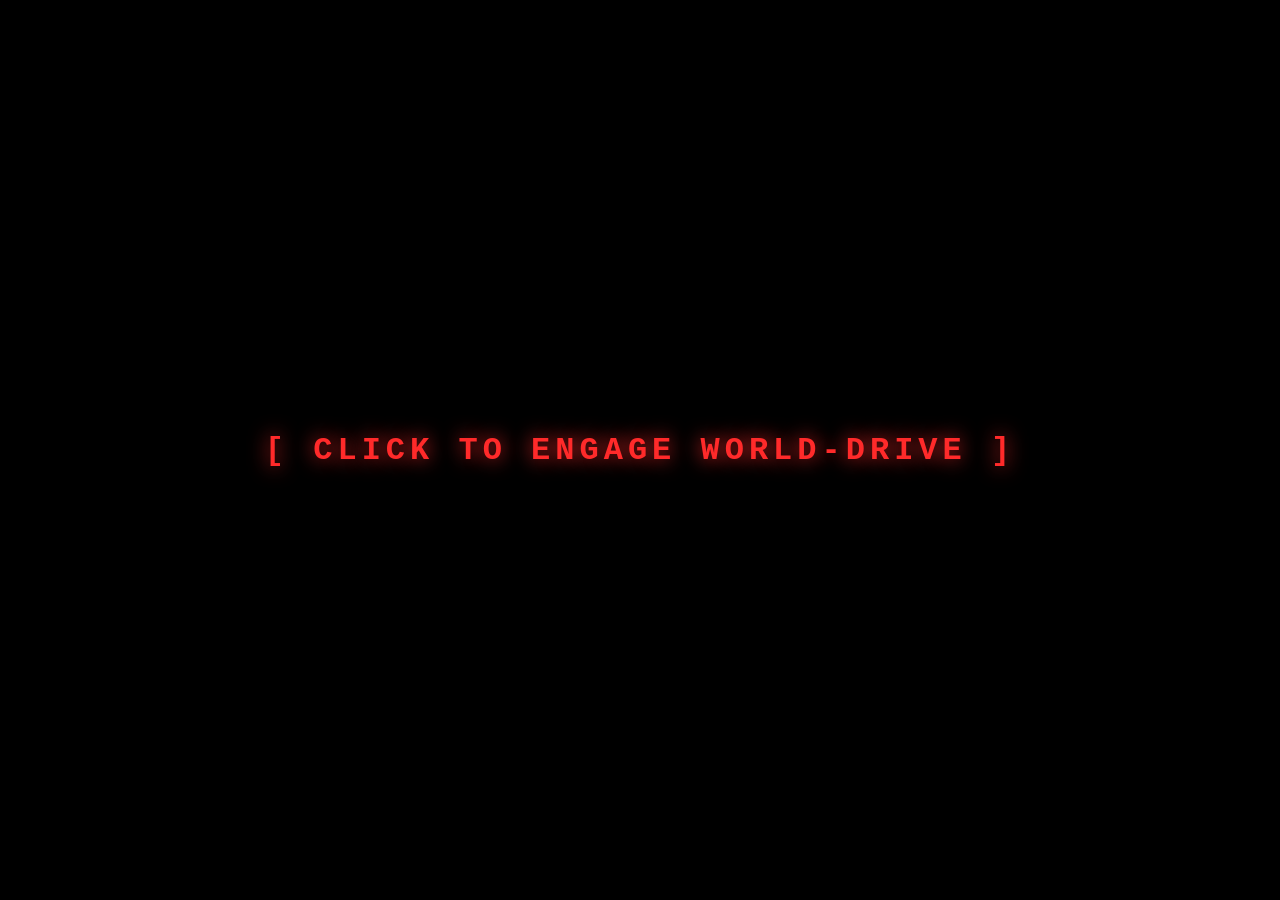
==== commit 907df286: "Update extractor.html" ====
--- a/extractor.html
+++ b/extractor.html
@@ -2,251 +2,441 @@
 <html lang="en">
 <head>
     <meta charset="UTF-8">
-    <title>D.U.E. // SIGIL_EXTRACTOR_STATION_04</title>
+    <title>D.U.E. // STATION 04 // ACCESS_SIGIL_PROCESSOR</title>
     <style>
         :root {
-            --tobacco: #704214; --ochre: #2a241a; --vellum: #f2e6d0;
-            --phosphor: #ff3131; --cyan: #22d3ee; --void: #050505;
-            --brass: #8a6d3b; --plastic-black: #121212;
-        }
-
-        /* 1. CRT Screen Curvature & 2. Jitter Animation */
-        @keyframes jitter {
-            0% { transform: translate(0,0); } 10% { transform: translate(-1px, 1px); }
-            20% { transform: translate(1px, -1px); } 100% { transform: translate(0,0); }
-        }
-
-        body {
+            --tobacco: #5c3a21; --ochre: #1f1b14; --vellum: #e8dcc4;
+            --phosphor: #ff2a2a; --cyan: #17b8d1; --void: #030303;
+            --brass: #8f7a36; --steel: #2c2f33; --warning: #ff9900;
+        }
+
+        /* --- 1. CRT BARREL DISTORTION & 2. PHOSPHOR BURN-IN --- */
+        @keyframes crt-flicker {
+            0% { opacity: 0.95; } 5% { opacity: 0.85; } 10% { opacity: 0.95; }
+            100% { opacity: 1; }
+        }
+        @keyframes text-glitch {
+            0% { transform: translate(0); } 20% { transform: translate(-2px, 1px); }
+            40% { transform: translate(2px, -1px); } 60% { transform: translate(-1px, 2px); }
+            80% { transform: translate(1px, -2px); } 100% { transform: translate(0); }
+        }
+
+        body, html {
+            margin: 0; padding: 0; width: 100vw; height: 100vh;
             background: #000; color: var(--vellum); font-family: 'Courier New', monospace;
-            height: 100vh; margin: 0; display: flex; justify-content: center; align-items: center;
-            overflow: hidden; perspective: 1000px;
-        }
-
-        /* 3. The Physical "Console" Chassis */
-        .console-chassis {
-            width: 950px; height: 700px; background: var(--ochre);
-            border: 10px solid #1a1510; border-right: 15px solid #111; border-bottom: 20px solid #000;
-            display: grid; grid-template-columns: 280px 1fr; grid-template-rows: 60px 1fr 180px;
-            box-shadow: 50px 50px 100px #000; position: relative;
-            transform: rotateX(5deg); /* 4. 3D Tilt */
-        }
-
-        /* 5. Dust & Scratches Overlay */
-        .console-chassis::before {
-            content: ""; position: absolute; inset: 0; opacity: 0.05; pointer-events: none;
-            background-image: url('https://www.transparenttextures.com/patterns/stardust.png'); z-index: 100;
-        }
-
-        /* 6. Heavy Dymo Tape Labels */
-        .dymo-label {
-            background: #003366; color: white; padding: 2px 10px; font-weight: bold;
-            font-size: 10px; border-radius: 2px; box-shadow: 1px 1px 3px #000;
-            text-transform: uppercase; letter-spacing: 1px;
-        }
-
-        /* 7. The CRT Monitor Shroud */
-        .crt-shroud {
-            grid-column: 2; grid-row: 2; background: #111; margin: 15px;
-            border-radius: 50px; border: 20px solid var(--plastic-black);
-            position: relative; overflow: hidden; box-shadow: inset 0 0 80px #000;
-        }
-
-        /* 8. Scanlines & 9. Screen Flicker */
-        .crt-shroud::after {
-            content: ""; position: absolute; inset: 0; pointer-events: none;
-            background: linear-gradient(rgba(18, 16, 16, 0) 50%, rgba(0, 0, 0, 0.1) 50%);
-            background-size: 100% 4px; z-index: 50; animation: jitter 0.1s infinite;
-        }
-
-        /* 10. Large Data Output */
-        #sigil-display {
-            font-size: 4.5rem; color: var(--cyan); text-shadow: 0 0 20px var(--cyan);
-            text-align: center; margin-top: 100px; font-weight: 900;
-        }
-
-        /* 11. Oscilloscope Visualizer */
-        .oscilloscope {
-            width: 100%; height: 60px; border-top: 1px solid #222; margin-top: auto;
-            background: rgba(0, 50, 0, 0.2); position: relative;
-        }
-
-        /* 12. Left Sidebar Control Panel */
-        .panel-l {
-            grid-row: 2; padding: 20px; border-right: 4px solid #111;
-            display: flex; flex-direction: column; gap: 15px;
-        }
-
-        /* 13. Functional Toggles */
-        .toggle-switch {
-            display: flex; align-items: center; gap: 10px; cursor: pointer;
-            padding: 5px; border: 1px solid transparent;
-        }
-        .toggle-switch:hover { border-color: var(--tobacco); }
-
-        /* 14. Heavy Brass Toggle Look */
-        .toggle-switch input { display: none; }
-        .switch-visual {
-            width: 30px; height: 15px; background: #000; border: 1px solid var(--brass);
-            position: relative;
-        }
-        input:checked + .switch-visual::after { content: ""; position: absolute; left: 15px; width: 13px; height: 13px; background: var(--phosphor); }
-
-        /* 15. The "Big Red Button" Lever Chassis */
-        .button-bay {
-            grid-column: 1 / span 2; grid-row: 3; background: #1a1a1a;
-            border-top: 8px solid #000; display: flex; align-items: center;
-            padding: 0 40px; gap: 50px;
-        }
-
-        /* 16. THE ACTION BUTTON (LEVER) */
-        .extraction-lever {
-            width: 180px; height: 80px; background: var(--blood-ink);
-            border: 4px solid #000; border-radius: 10px; color: white;
-            font-family: 'Courier New'; font-weight: bold; cursor: pointer;
-            box-shadow: 0 8px 0 #400, 0 15px 20px #000; transition: 0.1s;
-        }
-        .extraction-lever:active { transform: translateY(8px); box-shadow: 0 0 0 #000; background: var(--phosphor); }
-
-        /* 17. The 10 Rules Directive (Vellum Note) */
-        .directive-note {
-            background: var(--vellum); color: #222; padding: 10px;
-            font-size: 8.5px; line-height: 1.1; transform: rotate(-1.5deg);
-            border: 1px solid #aaa; box-shadow: 3px 3px 10px rgba(0,0,0,0.5);
-        }
-
-        /* 18. Anomaly Log (Bottom Right) */
-        #log-feed {
-            width: 250px; height: 100px; background: #080808; border: 1px solid #333;
-            font-size: 9px; padding: 5px; overflow: hidden; color: var(--tobacco);
-        }
-
-        /* 19. Warning Lights */
-        .warning-light {
-            width: 20px; height: 20px; border-radius: 50%; background: #200;
-            border: 2px solid #000;
-        }
-        .warning-light.active { background: var(--phosphor); box-shadow: 0 0 15px var(--phosphor); }
+            overflow: hidden; user-select: none;
+        }
+
+        /* --- 3. THE BOOT OVERLAY --- */
+        #boot-screen {
+            position: absolute; inset: 0; background: #000; z-index: 9999;
+            display: flex; justify-content: center; align-items: center;
+            color: var(--phosphor); font-size: 2rem; font-weight: bold; cursor: pointer;
+            text-shadow: 0 0 20px var(--phosphor); letter-spacing: 5px;
+        }
+
+        /* --- 4. MASSIVE INDUSTRIAL CHASSIS --- */
+        .chassis {
+            width: 100%; height: 100%; display: grid;
+            grid-template-columns: 350px 1fr 350px; grid-template-rows: 50px 1fr 250px;
+            background: var(--ochre); border: 15px solid #111; box-sizing: border-box;
+            background-image: url('data:image/svg+xml;utf8,<svg xmlns="http://www.w3.org/2000/svg" width="200" height="200"><filter id="n"><feTurbulence type="fractalNoise" baseFrequency="0.5" stitchTiles="stitch"/></filter><rect width="200" height="200" filter="url(%23n)" opacity="0.04"/></svg>');
+        }
+
+        /* --- 5. REDACTED HEADER TAPE --- */
+        .header {
+            grid-column: 1 / -1; background: var(--tobacco); display: flex;
+            align-items: center; justify-content: space-between; padding: 0 30px;
+            border-bottom: 5px solid #0a0a0a; box-shadow: 0 5px 15px rgba(0,0,0,0.8);
+        }
+        .redacted-tape { background: #000; color: #000; padding: 0 10px; }
+        .redacted-tape:hover { color: #333; }
+
+        /* --- 6. CURVED MONITOR WELL --- */
+        .monitor-well {
+            grid-column: 2; grid-row: 2; margin: 20px; background: #080808;
+            border-radius: 40px; border: 25px solid var(--steel);
+            box-shadow: inset 0 0 100px #000, 0 10px 30px #000;
+            position: relative; overflow: hidden; display: flex; flex-direction: column;
+            animation: crt-flicker 0.1s infinite;
+        }
+        .scanlines {
+            position: absolute; inset: 0; pointer-events: none; z-index: 10;
+            background: linear-gradient(rgba(18, 16, 16, 0) 50%, rgba(0, 0, 0, 0.2) 50%);
+            background-size: 100% 4px;
+        }
+        .vignette {
+            position: absolute; inset: 0; pointer-events: none; z-index: 11;
+            background: radial-gradient(circle, transparent 50%, #000 150%);
+        }
+
+        /* --- 7. GREASE PENCIL MARKS --- */
+        .grease-pencil {
+            position: absolute; top: 10px; right: 20px; color: rgba(255,255,255,0.1);
+            font-family: 'Brush Script MT', cursive; font-size: 1.5rem; transform: rotate(5deg);
+        }
+
+        /* --- 8. CENTRAL DATA DISPLAY --- */
+        .sigil-output {
+            margin: auto; text-align: center; position: relative; z-index: 5;
+        }
+        #sigil-text {
+            font-size: 5vw; font-weight: 900; color: var(--cyan);
+            text-shadow: 0 0 25px var(--cyan), 0 0 5px #fff; letter-spacing: 10px;
+            word-break: break-all; padding: 0 40px;
+        }
+        /* --- 9. COPY CONFIRMATION STAMP --- */
+        #stamp {
+            position: absolute; top: 50%; left: 50%; transform: translate(-50%, -50%) rotate(-15deg) scale(2);
+            color: var(--phosphor); border: 5px solid var(--phosphor); padding: 10px 20px;
+            font-size: 3rem; font-weight: 900; opacity: 0; pointer-events: none; transition: 0.2s;
+        }
+
+        /* --- 10. ENTROPY / WORLD-DRIVE RPM --- */
+        .entropy-bar-container {
+            width: 80%; height: 10px; border: 2px solid #333; margin: 20px auto; position: relative;
+        }
+        #entropy-fill { height: 100%; background: var(--warning); width: 0%; transition: 0.1s; }
+        .entropy-label { font-size: 10px; color: #666; text-align: center; }
+
+        /* --- 11. LEFT PANEL: LORE & RULES --- */
+        .panel-l { padding: 30px; border-right: 4px solid #000; display: flex; flex-direction: column; gap: 20px; }
+        .directive {
+            background: var(--vellum); color: #111; padding: 15px; font-size: 11px;
+            transform: rotate(-1.5deg); box-shadow: 5px 5px 0 rgba(0,0,0,0.5); border: 1px solid #888;
+        }
+
+        /* --- 12. HEAVY ROCKER SWITCHES --- */
+        .rocker-group { display: flex; flex-direction: column; gap: 15px; }
+        .rocker {
+            display: flex; justify-content: space-between; align-items: center;
+            font-size: 11px; border-bottom: 1px solid #333; padding-bottom: 5px;
+        }
+        .rocker input { display: none; }
+        .rocker-btn {
+            width: 40px; height: 20px; background: #111; border: 2px solid var(--brass);
+            position: relative; cursor: pointer; box-shadow: inset 0 5px 5px #000;
+        }
+        .rocker input:checked + .rocker-btn::after {
+            content: ""; position: absolute; right: 0; width: 20px; height: 100%;
+            background: var(--phosphor); box-shadow: 0 0 10px var(--phosphor);
+        }
+
+        /* --- 13. RIGHT PANEL: DIAGNOSTICS & RADAR --- */
+        .panel-r { padding: 30px; border-left: 4px solid #000; background: #120e0a; display: flex; flex-direction: column; }
+        
+        /* --- 14. WIREFRAME DRIFT RADAR --- */
+        .radar {
+            width: 100%; height: 120px; border: 1px solid var(--cyan); margin-bottom: 20px;
+            position: relative; overflow: hidden; background: rgba(0, 50, 50, 0.1);
+        }
+        .radar-sweep {
+            position: absolute; top: 50%; left: 50%; width: 100%; height: 2px;
+            background: linear-gradient(90deg, transparent, var(--cyan));
+            transform-origin: left center; animation: spin 4s linear infinite;
+        }
+        @keyframes spin { 100% { transform: rotate(360deg); } }
+
+        /* --- 15. SHIFT REGISTER VISUALIZER --- */
+        .shift-register { font-size: 9px; color: #555; height: 100px; overflow: hidden; line-height: 1.2; }
+
+        /* --- 16. BOTTOM DECK: TACTILE CONTROLS --- */
+        .deck {
+            grid-column: 1 / -1; background: #1a1a1a; border-top: 10px solid #050505;
+            display: flex; justify-content: space-between; align-items: center; padding: 0 50px;
+            box-shadow: inset 0 20px 20px -20px #000;
+        }
+
+        /* --- 17. OCT 31 DIAL (LENGTH CONTROLLER) --- */
+        .dial-container { display: flex; flex-direction: column; align-items: center; gap: 10px; }
+        input[type=range] { width: 150px; accent-color: var(--brass); cursor: pointer; }
+
+        /* --- 18. THE HEAVY EXTRACTION LEVER --- */
+        .lever {
+            background: #500; color: #fff; border: 4px solid #000; padding: 20px 50px;
+            font-family: inherit; font-size: 1.5rem; font-weight: 900; cursor: pointer;
+            box-shadow: 0 10px 0 #200, 0 15px 20px #000; border-radius: 5px; transition: 0.1s;
+        }
+        .lever:active { transform: translateY(10px); box-shadow: 0 0 0 #000; background: var(--phosphor); }
+        .lever:disabled { background: #333; color: #555; box-shadow: 0 5px 0 #111; transform: translateY(5px); cursor: not-allowed; }
+
+        /* --- 19. PRINT TO VELLUM (EXPORT) --- */
+        .print-btn {
+            background: #222; color: var(--vellum); border: 2px solid var(--brass);
+            padding: 10px 20px; font-family: inherit; cursor: pointer;
+        }
+        .print-btn:hover { background: var(--brass); color: #000; }
+
+        /* --- 20. LED STATUS MATRIX --- */
+        .led-matrix { display: grid; grid-template-columns: repeat(4, 15px); gap: 5px; }
+        .led { width: 15px; height: 15px; border-radius: 50%; background: #200; border: 1px solid #000; }
+        .led.active { background: var(--phosphor); box-shadow: 0 0 10px var(--phosphor); }
+
+        /* --- 21. HIGH-WEIGHT ANCHOR LOCK --- */
+        .anchor-lock { display: flex; align-items: center; gap: 10px; font-size: 10px; color: var(--warning); border: 1px solid var(--warning); padding: 5px;}
+        .anchor-lock input { cursor: pointer; }
     </style>
 </head>
 <body>
 
-<div class="console-chassis">
-    <div style="grid-column: 1 / span 2; display: flex; align-items: center; padding-left: 20px;">
-        <span class="dymo-label">STATION_04 // ACCESS_SIGIL_PROCESSOR</span>
-        <span style="margin-left: auto; margin-right: 20px; font-size: 10px; opacity: 0.4;">STABILITY: 0.88 // YEAR_00</span>
+<div id="boot-screen" onclick="System.boot()">
+    [ CLICK TO ENGAGE WORLD-DRIVE ]
+</div>
+
+<div class="chassis">
+    <div class="header">
+        <div style="display: flex; align-items: center; gap: 15px;">
+            <svg width="30" height="30" viewBox="0 0 100 100">
+                <circle cx="50" cy="50" r="45" fill="none" stroke="var(--vellum)" stroke-width="4"/>
+                <path d="M50 5 L50 95 M5 50 L95 50" stroke="var(--vellum)" stroke-width="2"/>
+                <circle cx="50" cy="50" r="20" fill="none" stroke="var(--phosphor)" stroke-width="4"/>
+            </svg>
+            <span>DEPARTMENT OF UNFINISHED EVENTS // <span class="redacted-tape">STATION 04</span></span>
+        </div>
+        <span id="sys-clock">OCT 31, 00:00:00</span>
     </div>
 
     <div class="panel-l">
-        <div class="directive-note">
-            <strong>DIRECTIVE_10:</strong><br>
-            1. Dialogue continuous.<br>
-            2. 99% Threshold caution.<br>
-            3. No Closure Pills.<br>
-            4. High-Weight Object req.<br>
-            5. Oct 31 Limit.
-        </div>
-
-        <label class="toggle-switch">
-            <input type="checkbox" id="upper-shards" checked>
-            <div class="switch-visual"></div>
-            <span style="font-size: 9px;">UPPER_SHARDS</span>
-        </label>
-        <label class="toggle-switch">
-            <input type="checkbox" id="static-decay" checked>
-            <div class="switch-visual"></div>
-            <span style="font-size: 9px;">STATIC_DECAY</span>
-        </label>
-        <label class="toggle-switch">
-            <input type="checkbox" id="debt-sigils">
-            <div class="switch-visual"></div>
-            <span style="font-size: 9px;">DEBT_SIGILS</span>
-        </label>
-
-        <div style="margin-top: auto; border-top: 1px solid #333; padding-top: 10px;">
-            <div style="font-size: 8px;">VOID_PRESSURE</div>
-            <svg width="100%" height="40" viewBox="0 0 100 40">
-                <path d="M 10 35 A 40 40 0 0 1 90 35" fill="none" stroke="#333" stroke-width="3"/>
-                <line id="needle" x1="50" y1="35" x2="20" y2="10" stroke="var(--phosphor)" stroke-width="2" style="transition: 0.5s;"/>
-            </svg>
-        </div>
+        <div class="directive">
+            <strong>CITIZEN’S DIRECTIVE:</strong><br><hr style="border-color:#aaa">
+            1. Dialogue continuous. Silence invites Un-People.<br>
+            2. Avoid 99% Threshold.<br>
+            3. Ignore missing textures.<br>
+            4. Shelter from corrosives.<br>
+            <span style="color:red; font-weight:bold;">5. RESPECT YEAR 00.</span>
+        </div>
+
+        <div class="rocker-group">
+            <label class="rocker">UPPER_SHARDS 
+                <input type="checkbox" id="t-upper" checked><div class="rocker-btn"></div>
+            </label>
+            <label class="rocker">STATIC_DECAY 
+                <input type="checkbox" id="t-num" checked><div class="rocker-btn"></div>
+            </label>
+            <label class="rocker">SUTURE_POINTS 
+                <input type="checkbox" id="t-sym" checked><div class="rocker-btn"></div>
+            </label>
+            <label class="rocker">LORE_FRAGMENTS 
+                <input type="checkbox" id="t-lore"><div class="rocker-btn"></div>
+            </label>
+        </div>
+
+        <button style="margin-top:auto; background:none; border:1px dashed #444; color:#444; cursor:pointer;" onclick="System.closurePill()">CONSUME_CLOSURE_PILL (CLEAR DEBT)</button>
     </div>
 
-    <div class="crt-shroud">
-        <div style="position: absolute; top: 20px; left: 30px; font-size: 10px; color: var(--phosphor);">
-            RES_DEBT: <span id="debt-val">0.00</span>%
-        </div>
+    <div class="monitor-well" id="crt">
+        <div class="scanlines"></div>
+        <div class="vignette"></div>
+        <div class="grease-pencil">DO NOT TOUCH! - D.</div>
+
+        <div class="sigil-output">
+            <div id="stamp">SHELTERED</div>
+            <div id="sigil-text">AWAITING_ENTROPY</div>
+        </div>
+
+        <div style="position:absolute; bottom:20px; width:100%;">
+            <div class="entropy-label">NARRATIVE BALLAST (MOUSE MOVEMENT REQ.)</div>
+            <div class="entropy-bar-container"><div id="entropy-fill"></div></div>
+            <div style="text-align:center; font-size:12px; color:var(--phosphor); margin-top:10px;">
+                RESOLUTION DEBT: <span id="debt-val">0.00</span>%
+            </div>
+        </div>
+    </div>
+
+    <div class="panel-r">
+        <div style="font-size:10px; margin-bottom:5px;">VOID_DRIFT_RADAR</div>
+        <div class="radar"><div class="radar-sweep"></div></div>
         
-        <div id="sigil-display">--IDLE--</div>
-        
-        <div class="oscilloscope">
-            <svg id="wave" width="100%" height="60" preserveAspectRatio="none">
-                <path d="M0 30 Q 50 10 100 30 T 200 30" fill="none" stroke="var(--cyan)" stroke-width="1" opacity="0.5"/>
-            </svg>
-        </div>
+        <div style="font-size:10px; margin-bottom:5px;">SHIFT_REGISTER</div>
+        <div class="shift-register" id="hex-log"></div>
     </div>
 
-    <div class="button-bay">
-        <button class="extraction-lever" onclick="Extractor.init()">
-            INITIATE_EXTRACTION
+    <div class="deck">
+        <div class="dial-container">
+            <span style="font-size:10px;">NARRATIVE_LENGTH: <span id="len-val">16</span></span>
+            <input type="range" id="sigil-len" min="12" max="32" value="16" oninput="System.updateLen(this.value)">
+            <label class="anchor-lock">
+                <input type="checkbox" id="anchor"> ENGAGE GRAVITY ANCHOR
+            </label>
+        </div>
+
+        <button class="lever" id="extract-btn" disabled onclick="System.extract()">
+            EXTRACT_SIGIL
         </button>
 
-        <div style="display: flex; gap: 10px;">
-            <div id="w-light" class="warning-light"></div>
-            <span style="font-size: 9px; align-self: center;">SYNC_ERR</span>
-        </div>
-
-        <div id="log-feed">
-            [00:00:00] STANDBY...<br>
+        <div style="display:flex; flex-direction:column; align-items:center; gap:15px;">
+            <div class="led-matrix">
+                <div class="led" id="led1"></div><div class="led" id="led2"></div>
+                <div class="led" id="led3"></div><div class="led" id="led4"></div>
+            </div>
+            <button class="print-btn" onclick="System.printVellum()">PRINT_RECEIPT.TXT</button>
         </div>
     </div>
 </div>
 
 <script>
-    const Extractor = {
-        debt: 0.00,
-        // 27. Core Extraction Logic
-        init() {
-            const btn = document.querySelector('.extraction-lever');
-            const light = document.getElementById('w-light');
-            const needle = document.getElementById('needle');
-            const out = document.getElementById('sigil-display');
-            
-            // 28. Visual Kickback
-            light.classList.add('active');
-            needle.style.transform = `rotate(${Math.random() * 140}deg)`;
-            
-            let frame = 0;
-            const chars = "ABCDEFGHIJKLMN0123456789!@#$%^&*";
-            
-            // 29. Glitch Interval
-            const glitcher = setInterval(() => {
+    const System = {
+        booted: false, audioCtx: null, humOsc: null,
+        entropy: 0, debt: 0, lastSigil: "",
+        
+        vaults: {
+            upper: "ABCDEFGHIJKLMNOPQRSTUVWXYZ", lower: "abcdefghijklmnopqrstuvwxyz",
+            num: "0123456789", sym: "!@#$%^&*",
+            lore: "PGEA_SUTR_HALF_VOID_DUE" // Lore Fragments
+        },
+
+        // --- 28. WEB AUDIO API INTEGRATION (Hum & Clicks) ---
+        boot() {
+            document.getElementById('boot-screen').style.display = 'none';
+            this.audioCtx = new (window.AudioContext || window.webkitAudioContext)();
+            
+            // Background World-Drive Hum
+            this.humOsc = this.audioCtx.createOscillator();
+            const gainNode = this.audioCtx.createGain();
+            this.humOsc.type = 'sine';
+            this.humOsc.frequency.setValueAtTime(50, this.audioCtx.currentTime); // Low 50Hz hum
+            gainNode.gain.setValueAtTime(0.1, this.audioCtx.currentTime);
+            this.humOsc.connect(gainNode);
+            gainNode.connect(this.audioCtx.destination);
+            this.humOsc.start();
+            this.booted = true;
+
+            // Start passive systems
+            setInterval(() => this.glitchClock(), 1000);
+            setInterval(() => this.populateHex(), 100);
+            
+            // Entropy Gathering
+            document.addEventListener('mousemove', (e) => this.gatherEntropy(e));
+        },
+
+        playClick() {
+            if(!this.audioCtx) return;
+            const osc = this.audioCtx.createOscillator();
+            const gain = this.audioCtx.createGain();
+            osc.type = 'square';
+            osc.frequency.setValueAtTime(150, this.audioCtx.currentTime);
+            osc.frequency.exponentialRampToValueAtTime(40, this.audioCtx.currentTime + 0.1);
+            gain.gain.setValueAtTime(0.1, this.audioCtx.currentTime);
+            gain.gain.exponentialRampToValueAtTime(0.01, this.audioCtx.currentTime + 0.1);
+            osc.connect(gain); gain.connect(this.audioCtx.destination);
+            osc.start(); osc.stop(this.audioCtx.currentTime + 0.1);
+        },
+
+        // --- 29. ENTROPY GATHERING SYSTEM ---
+        gatherEntropy(e) {
+            if(this.entropy >= 100) return;
+            this.entropy += (Math.abs(e.movementX) + Math.abs(e.movementY)) * 0.05;
+            if(this.entropy > 100) this.entropy = 100;
+            
+            document.getElementById('entropy-fill').style.width = `${this.entropy}%`;
+            
+            // World-Drive RPM tied to mouse
+            if(this.humOsc) this.humOsc.frequency.setValueAtTime(50 + (this.entropy/2), this.audioCtx.currentTime);
+
+            if(this.entropy >= 100) {
+                document.getElementById('extract-btn').disabled = false;
+                document.getElementById('sigil-text').innerText = "BALLAST_ACHIEVED";
+                document.getElementById('sigil-text').style.color = "var(--phosphor)";
+            }
+        },
+
+        updateLen(val) {
+            document.getElementById('len-val').innerText = val;
+            if(val == 32) document.getElementById('len-val').innerHTML = "<span style='color:red'>OCT 31 OVERRIDE</span>";
+        },
+
+        glitchClock() {
+            const time = new Date().toLocaleTimeString('en-GB');
+            const target = document.getElementById('sys-clock');
+            // Randomly glitch to Oct 31 Year 00
+            if(Math.random() > 0.9) { target.innerText = "OCT 31, 00:00:00"; target.style.color = "red"; }
+            else { target.innerText = `YEAR 00, ${time}`; target.style.color = "inherit"; }
+        },
+
+        populateHex() {
+            const hex = document.getElementById('hex-log');
+            let str = "";
+            for(let i=0; i<8; i++) str += Math.floor(Math.random()*16777215).toString(16) + " ";
+            hex.innerText = str + "\n" + hex.innerText.substring(0, 150);
+        },
+
+        // --- 30. EXTRACTION WITH HALF-EVENT FAILURE LOGIC ---
+        extract() {
+            if(this.entropy < 100) return;
+            
+            const isAnchored = document.getElementById('anchor').checked;
+            const crt = document.getElementById('crt');
+            if(!isAnchored) crt.style.animation = "text-glitch 0.1s infinite"; // Shake if not anchored
+
+            document.getElementById('extract-btn').disabled = true;
+            this.entropy = 0; document.getElementById('entropy-fill').style.width = "0%";
+            
+            let pool = this.vaults.lower;
+            if(document.getElementById('t-upper').checked) pool += this.vaults.upper;
+            if(document.getElementById('t-num').checked) pool += this.vaults.num;
+            if(document.getElementById('t-sym').checked) pool += this.vaults.sym;
+            if(document.getElementById('t-lore').checked) pool += this.vaults.lore;
+
+            const len = document.getElementById('sigil-len').value;
+            const out = document.getElementById('sigil-text');
+            let frames = 0;
+
+            const processLoop = setInterval(() => {
+                this.playClick();
+                // Random LED blinking
+                document.querySelectorAll('.led').forEach(l => l.classList.toggle('active', Math.random()>0.5));
+                
                 let temp = "";
-                for(let i=0; i<10; i++) temp += chars[Math.floor(Math.random()*chars.length)];
+                for(let i=0; i<len; i++) temp += pool[Math.floor(Math.random()*pool.length)];
                 out.innerText = temp;
-                out.style.color = (frame % 2) ? "var(--phosphor)" : "var(--cyan)";
-                frame++;
-
-                if(frame > 25) {
-                    clearInterval(glitcher);
-                    this.complete(out, light);
+
+                frames++;
+                if(frames > 30) {
+                    clearInterval(processLoop);
+                    crt.style.animation = "crt-flicker 0.1s infinite"; // Reset shake
+                    document.querySelectorAll('.led').forEach(l => l.classList.remove('active'));
+                    
+                    // 10% Chance of Half-Event Failure
+                    if(Math.random() > 0.9) {
+                        out.innerText = "HALF-EVENT_COLLAPSE";
+                        out.style.color = "red";
+                        this.debt += 5.0; // High penalty
+                        document.getElementById('extract-btn').disabled = false;
+                    } else {
+                        let final = "";
+                        for(let i=0; i<len; i++) final += pool[Math.floor(Math.random()*pool.length)];
+                        out.innerText = final;
+                        out.style.color = "var(--cyan)";
+                        this.lastSigil = final;
+                        
+                        // Resolution Debt
+                        this.debt += 1.12;
+                        if(this.debt > 50) crt.style.filter = `blur(${Math.random()*2}px) hue-rotate(90deg)`; // Debt Consequence
+
+                        // Auto Copy & Stamp
+                        navigator.clipboard.writeText(final);
+                        const stamp = document.getElementById('stamp');
+                        stamp.style.opacity = 1; stamp.style.transform = "translate(-50%, -50%) rotate(-15deg) scale(1)";
+                        setTimeout(() => { stamp.style.opacity = 0; stamp.style.transform = "translate(-50%, -50%) rotate(-15deg) scale(2)"; }, 1500);
+                    }
+                    document.getElementById('debt-val').innerText = this.debt.toFixed(2);
                 }
-            }, 50);
-        },
-
-        complete(out, light) {
-            // 30. Auto-Copy & Narrative Log
-            const finalSigil = Math.random().toString(36).substring(2, 12).toUpperCase();
-            out.innerText = finalSigil;
-            out.style.color = "var(--cyan)";
-            light.classList.remove('active');
-            
-            navigator.clipboard.writeText(finalSigil);
-            
-            this.debt += 0.88;
-            document.getElementById('debt-val').innerText = this.debt.toFixed(2);
-            
-            const log = document.getElementById('log-feed');
-            log.innerHTML = `[${new Date().toLocaleTimeString()}] SIGIL_SHELTERED: ${finalSigil}<br>` + log.innerHTML;
+            }, 60);
+        },
+
+        printVellum() {
+            if(!this.lastSigil) return;
+            const blob = new Blob([`DEPARTMENT OF UNFINISHED EVENTS\nSTATION 04 - OBS DECK\nYEAR 00\n\nEXTRACTED NARRATIVE SHARD:\n${this.lastSigil}\n\nRESOLUTION DEBT INCURRED: ${this.debt.toFixed(2)}%\nDO NOT LOSE THIS RECORD.`], {type: "text/plain"});
+            const url = URL.createObjectURL(blob);
+            const a = document.createElement("a");
+            a.href = url; a.download = "DUE_SIGIL_RECEIPT.txt";
+            a.click();
+        },
+
+        closurePill() {
+            alert("RULE 6 VIOLATION: CLOSURE PILLS PROHIBITED. EXISTENTIAL DREAD LOGGED.");
+            document.body.style.background = "red";
+            setTimeout(() => document.body.style.background = "#000", 500);
         }
     };
 </script>
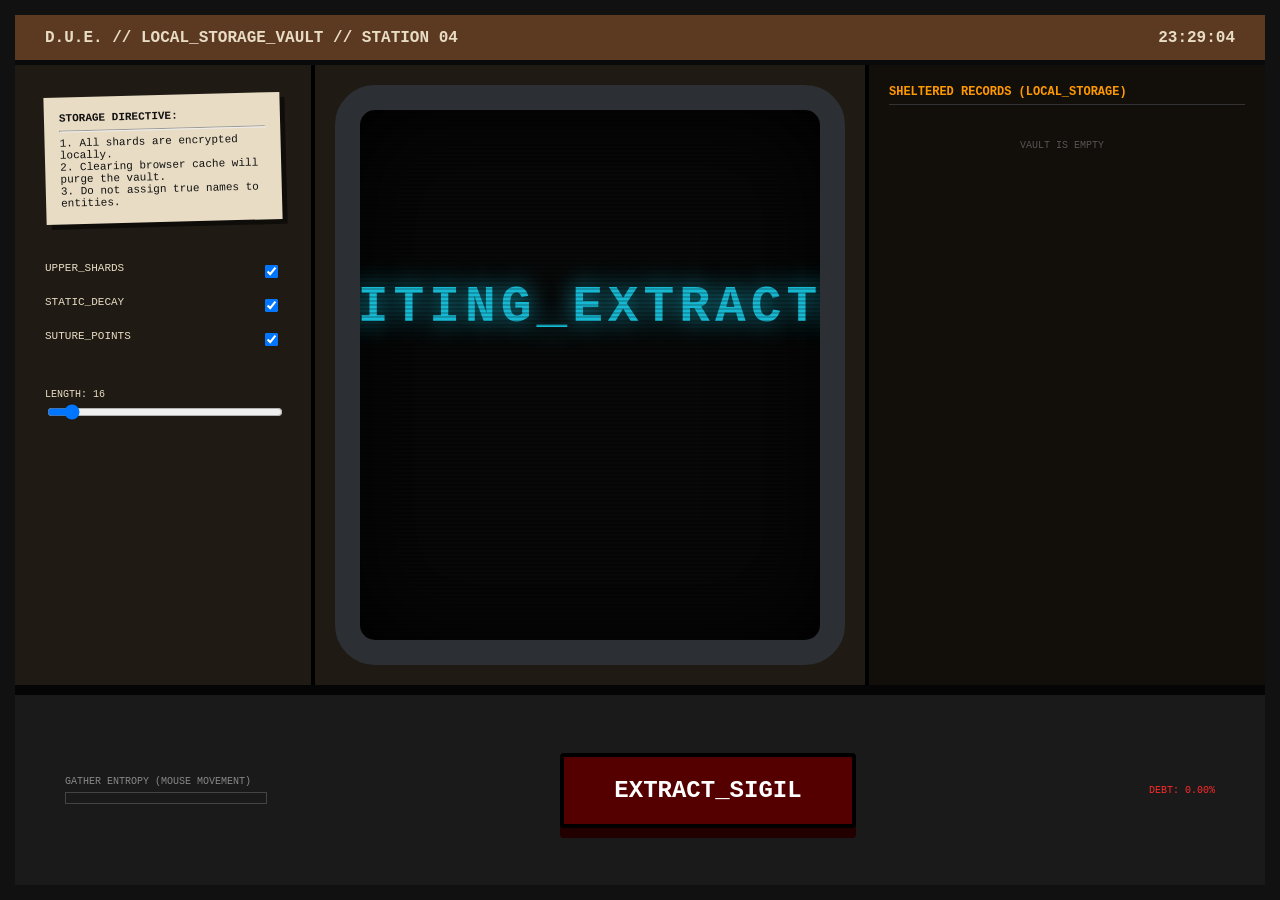
==== commit e5be37d4: "Update extractor.html" ====
--- a/extractor.html
+++ b/extractor.html
@@ -2,7 +2,7 @@
 <html lang="en">
 <head>
     <meta charset="UTF-8">
-    <title>D.U.E. // STATION 04 // ACCESS_SIGIL_PROCESSOR</title>
+    <title>D.U.E. // STATION 04 // PERSISTENT_VAULT</title>
     <style>
         :root {
             --tobacco: #5c3a21; --ochre: #1f1b14; --vellum: #e8dcc4;
@@ -10,435 +10,280 @@
             --brass: #8f7a36; --steel: #2c2f33; --warning: #ff9900;
         }
 
-        /* --- 1. CRT BARREL DISTORTION & 2. PHOSPHOR BURN-IN --- */
-        @keyframes crt-flicker {
-            0% { opacity: 0.95; } 5% { opacity: 0.85; } 10% { opacity: 0.95; }
-            100% { opacity: 1; }
-        }
-        @keyframes text-glitch {
-            0% { transform: translate(0); } 20% { transform: translate(-2px, 1px); }
-            40% { transform: translate(2px, -1px); } 60% { transform: translate(-1px, 2px); }
-            80% { transform: translate(1px, -2px); } 100% { transform: translate(0); }
-        }
-
         body, html {
             margin: 0; padding: 0; width: 100vw; height: 100vh;
             background: #000; color: var(--vellum); font-family: 'Courier New', monospace;
             overflow: hidden; user-select: none;
         }
 
-        /* --- 3. THE BOOT OVERLAY --- */
-        #boot-screen {
-            position: absolute; inset: 0; background: #000; z-index: 9999;
-            display: flex; justify-content: center; align-items: center;
-            color: var(--phosphor); font-size: 2rem; font-weight: bold; cursor: pointer;
-            text-shadow: 0 0 20px var(--phosphor); letter-spacing: 5px;
-        }
-
-        /* --- 4. MASSIVE INDUSTRIAL CHASSIS --- */
+        /* --- CHASSIS & LAYOUT --- */
         .chassis {
             width: 100%; height: 100%; display: grid;
-            grid-template-columns: 350px 1fr 350px; grid-template-rows: 50px 1fr 250px;
+            grid-template-columns: 300px 1fr 400px; grid-template-rows: 50px 1fr 200px;
             background: var(--ochre); border: 15px solid #111; box-sizing: border-box;
-            background-image: url('data:image/svg+xml;utf8,<svg xmlns="http://www.w3.org/2000/svg" width="200" height="200"><filter id="n"><feTurbulence type="fractalNoise" baseFrequency="0.5" stitchTiles="stitch"/></filter><rect width="200" height="200" filter="url(%23n)" opacity="0.04"/></svg>');
-        }
-
-        /* --- 5. REDACTED HEADER TAPE --- */
+        }
+
         .header {
             grid-column: 1 / -1; background: var(--tobacco); display: flex;
             align-items: center; justify-content: space-between; padding: 0 30px;
-            border-bottom: 5px solid #0a0a0a; box-shadow: 0 5px 15px rgba(0,0,0,0.8);
-        }
-        .redacted-tape { background: #000; color: #000; padding: 0 10px; }
-        .redacted-tape:hover { color: #333; }
-
-        /* --- 6. CURVED MONITOR WELL --- */
+            border-bottom: 5px solid #0a0a0a; font-weight: bold;
+        }
+
+        /* --- CRT MONITOR --- */
         .monitor-well {
             grid-column: 2; grid-row: 2; margin: 20px; background: #080808;
             border-radius: 40px; border: 25px solid var(--steel);
-            box-shadow: inset 0 0 100px #000, 0 10px 30px #000;
-            position: relative; overflow: hidden; display: flex; flex-direction: column;
-            animation: crt-flicker 0.1s infinite;
+            box-shadow: inset 0 0 100px #000; position: relative; overflow: hidden;
+            display: flex; flex-direction: column; justify-content: center; align-items: center;
         }
         .scanlines {
             position: absolute; inset: 0; pointer-events: none; z-index: 10;
             background: linear-gradient(rgba(18, 16, 16, 0) 50%, rgba(0, 0, 0, 0.2) 50%);
             background-size: 100% 4px;
         }
-        .vignette {
-            position: absolute; inset: 0; pointer-events: none; z-index: 11;
-            background: radial-gradient(circle, transparent 50%, #000 150%);
-        }
-
-        /* --- 7. GREASE PENCIL MARKS --- */
-        .grease-pencil {
-            position: absolute; top: 10px; right: 20px; color: rgba(255,255,255,0.1);
-            font-family: 'Brush Script MT', cursive; font-size: 1.5rem; transform: rotate(5deg);
-        }
-
-        /* --- 8. CENTRAL DATA DISPLAY --- */
-        .sigil-output {
-            margin: auto; text-align: center; position: relative; z-index: 5;
-        }
+
         #sigil-text {
-            font-size: 5vw; font-weight: 900; color: var(--cyan);
-            text-shadow: 0 0 25px var(--cyan), 0 0 5px #fff; letter-spacing: 10px;
-            word-break: break-all; padding: 0 40px;
-        }
-        /* --- 9. COPY CONFIRMATION STAMP --- */
-        #stamp {
-            position: absolute; top: 50%; left: 50%; transform: translate(-50%, -50%) rotate(-15deg) scale(2);
-            color: var(--phosphor); border: 5px solid var(--phosphor); padding: 10px 20px;
-            font-size: 3rem; font-weight: 900; opacity: 0; pointer-events: none; transition: 0.2s;
-        }
-
-        /* --- 10. ENTROPY / WORLD-DRIVE RPM --- */
-        .entropy-bar-container {
-            width: 80%; height: 10px; border: 2px solid #333; margin: 20px auto; position: relative;
-        }
-        #entropy-fill { height: 100%; background: var(--warning); width: 0%; transition: 0.1s; }
-        .entropy-label { font-size: 10px; color: #666; text-align: center; }
-
-        /* --- 11. LEFT PANEL: LORE & RULES --- */
+            font-size: 4vw; font-weight: 900; color: var(--cyan);
+            text-shadow: 0 0 25px var(--cyan); letter-spacing: 5px; z-index: 5;
+        }
+
+        /* --- TARGET SYSTEM INPUT (NEW) --- */
+        .assignment-block {
+            margin-top: 30px; z-index: 5; display: flex; flex-direction: column; align-items: center; gap: 10px;
+            opacity: 0; transition: 0.3s; pointer-events: none;
+        }
+        .assignment-block.active { opacity: 1; pointer-events: all; }
+        
+        .sys-input {
+            background: #000; color: var(--vellum); border: 2px solid var(--brass);
+            padding: 10px; font-family: inherit; font-size: 1.2rem; width: 300px;
+            text-align: center; text-transform: uppercase; outline: none;
+        }
+        .sys-input:focus { border-color: var(--cyan); box-shadow: 0 0 15px rgba(23, 184, 209, 0.5); }
+        
+        .save-btn {
+            background: var(--tobacco); color: #fff; border: 2px solid #000;
+            padding: 5px 20px; font-family: inherit; cursor: pointer; font-weight: bold;
+        }
+        .save-btn:hover { background: var(--warning); color: #000; }
+
+        /* --- LEFT PANEL --- */
         .panel-l { padding: 30px; border-right: 4px solid #000; display: flex; flex-direction: column; gap: 20px; }
+        
         .directive {
             background: var(--vellum); color: #111; padding: 15px; font-size: 11px;
-            transform: rotate(-1.5deg); box-shadow: 5px 5px 0 rgba(0,0,0,0.5); border: 1px solid #888;
-        }
-
-        /* --- 12. HEAVY ROCKER SWITCHES --- */
-        .rocker-group { display: flex; flex-direction: column; gap: 15px; }
-        .rocker {
-            display: flex; justify-content: space-between; align-items: center;
-            font-size: 11px; border-bottom: 1px solid #333; padding-bottom: 5px;
-        }
-        .rocker input { display: none; }
-        .rocker-btn {
-            width: 40px; height: 20px; background: #111; border: 2px solid var(--brass);
-            position: relative; cursor: pointer; box-shadow: inset 0 5px 5px #000;
-        }
-        .rocker input:checked + .rocker-btn::after {
-            content: ""; position: absolute; right: 0; width: 20px; height: 100%;
-            background: var(--phosphor); box-shadow: 0 0 10px var(--phosphor);
-        }
-
-        /* --- 13. RIGHT PANEL: DIAGNOSTICS & RADAR --- */
-        .panel-r { padding: 30px; border-left: 4px solid #000; background: #120e0a; display: flex; flex-direction: column; }
-        
-        /* --- 14. WIREFRAME DRIFT RADAR --- */
-        .radar {
-            width: 100%; height: 120px; border: 1px solid var(--cyan); margin-bottom: 20px;
-            position: relative; overflow: hidden; background: rgba(0, 50, 50, 0.1);
-        }
-        .radar-sweep {
-            position: absolute; top: 50%; left: 50%; width: 100%; height: 2px;
-            background: linear-gradient(90deg, transparent, var(--cyan));
-            transform-origin: left center; animation: spin 4s linear infinite;
-        }
-        @keyframes spin { 100% { transform: rotate(360deg); } }
-
-        /* --- 15. SHIFT REGISTER VISUALIZER --- */
-        .shift-register { font-size: 9px; color: #555; height: 100px; overflow: hidden; line-height: 1.2; }
-
-        /* --- 16. BOTTOM DECK: TACTILE CONTROLS --- */
+            transform: rotate(-1.5deg); box-shadow: 5px 5px 0 rgba(0,0,0,0.5);
+        }
+
+        /* --- RIGHT PANEL: LOCALSTORAGE VAULT (NEW) --- */
+        .panel-r { padding: 20px; border-left: 4px solid #000; background: #120e0a; display: flex; flex-direction: column; }
+        
+        .vault-header { font-size: 12px; color: var(--warning); border-bottom: 1px solid #333; padding-bottom: 5px; margin-bottom: 15px; font-weight: bold;}
+        
+        .vault-list { flex-grow: 1; overflow-y: auto; display: flex; flex-direction: column; gap: 10px; padding-right: 10px; }
+        .vault-list::-webkit-scrollbar { width: 5px; }
+        .vault-list::-webkit-scrollbar-thumb { background: var(--tobacco); }
+
+        .vault-item {
+            background: #0a0a0a; border: 1px solid #333; padding: 10px;
+            display: grid; grid-template-columns: 1fr auto auto; gap: 10px; align-items: center;
+        }
+        .vault-item:hover { border-color: var(--cyan); }
+        .v-sys { font-size: 12px; color: var(--vellum); font-weight: bold; text-transform: uppercase;}
+        .v-date { font-size: 9px; color: #666; }
+        
+        .v-btn { background: #222; border: 1px solid #444; color: var(--cyan); cursor: pointer; padding: 5px; font-family: inherit; font-size: 10px;}
+        .v-btn:hover { background: var(--cyan); color: #000; }
+        .v-del { color: var(--phosphor); border-color: var(--phosphor); }
+        .v-del:hover { background: var(--phosphor); color: #000; }
+
+        /* --- BOTTOM DECK --- */
         .deck {
             grid-column: 1 / -1; background: #1a1a1a; border-top: 10px solid #050505;
             display: flex; justify-content: space-between; align-items: center; padding: 0 50px;
-            box-shadow: inset 0 20px 20px -20px #000;
-        }
-
-        /* --- 17. OCT 31 DIAL (LENGTH CONTROLLER) --- */
-        .dial-container { display: flex; flex-direction: column; align-items: center; gap: 10px; }
-        input[type=range] { width: 150px; accent-color: var(--brass); cursor: pointer; }
-
-        /* --- 18. THE HEAVY EXTRACTION LEVER --- */
+        }
+
         .lever {
             background: #500; color: #fff; border: 4px solid #000; padding: 20px 50px;
             font-family: inherit; font-size: 1.5rem; font-weight: 900; cursor: pointer;
-            box-shadow: 0 10px 0 #200, 0 15px 20px #000; border-radius: 5px; transition: 0.1s;
+            box-shadow: 0 10px 0 #200; transition: 0.1s; border-radius: 4px;
         }
         .lever:active { transform: translateY(10px); box-shadow: 0 0 0 #000; background: var(--phosphor); }
-        .lever:disabled { background: #333; color: #555; box-shadow: 0 5px 0 #111; transform: translateY(5px); cursor: not-allowed; }
-
-        /* --- 19. PRINT TO VELLUM (EXPORT) --- */
-        .print-btn {
-            background: #222; color: var(--vellum); border: 2px solid var(--brass);
-            padding: 10px 20px; font-family: inherit; cursor: pointer;
-        }
-        .print-btn:hover { background: var(--brass); color: #000; }
-
-        /* --- 20. LED STATUS MATRIX --- */
-        .led-matrix { display: grid; grid-template-columns: repeat(4, 15px); gap: 5px; }
-        .led { width: 15px; height: 15px; border-radius: 50%; background: #200; border: 1px solid #000; }
-        .led.active { background: var(--phosphor); box-shadow: 0 0 10px var(--phosphor); }
-
-        /* --- 21. HIGH-WEIGHT ANCHOR LOCK --- */
-        .anchor-lock { display: flex; align-items: center; gap: 10px; font-size: 10px; color: var(--warning); border: 1px solid var(--warning); padding: 5px;}
-        .anchor-lock input { cursor: pointer; }
+        
+        .entropy-bar { width: 200px; height: 10px; border: 1px solid #444; margin-top: 5px; }
+        #e-fill { height: 100%; background: var(--warning); width: 0%; transition: 0.1s; }
     </style>
 </head>
 <body>
 
-<div id="boot-screen" onclick="System.boot()">
-    [ CLICK TO ENGAGE WORLD-DRIVE ]
-</div>
-
 <div class="chassis">
     <div class="header">
-        <div style="display: flex; align-items: center; gap: 15px;">
-            <svg width="30" height="30" viewBox="0 0 100 100">
-                <circle cx="50" cy="50" r="45" fill="none" stroke="var(--vellum)" stroke-width="4"/>
-                <path d="M50 5 L50 95 M5 50 L95 50" stroke="var(--vellum)" stroke-width="2"/>
-                <circle cx="50" cy="50" r="20" fill="none" stroke="var(--phosphor)" stroke-width="4"/>
-            </svg>
-            <span>DEPARTMENT OF UNFINISHED EVENTS // <span class="redacted-tape">STATION 04</span></span>
-        </div>
-        <span id="sys-clock">OCT 31, 00:00:00</span>
+        <span>D.U.E. // LOCAL_STORAGE_VAULT // STATION 04</span>
+        <span id="sys-clock">00:00:00</span>
     </div>
 
     <div class="panel-l">
         <div class="directive">
-            <strong>CITIZEN’S DIRECTIVE:</strong><br><hr style="border-color:#aaa">
-            1. Dialogue continuous. Silence invites Un-People.<br>
-            2. Avoid 99% Threshold.<br>
-            3. Ignore missing textures.<br>
-            4. Shelter from corrosives.<br>
-            <span style="color:red; font-weight:bold;">5. RESPECT YEAR 00.</span>
-        </div>
-
-        <div class="rocker-group">
-            <label class="rocker">UPPER_SHARDS 
-                <input type="checkbox" id="t-upper" checked><div class="rocker-btn"></div>
-            </label>
-            <label class="rocker">STATIC_DECAY 
-                <input type="checkbox" id="t-num" checked><div class="rocker-btn"></div>
-            </label>
-            <label class="rocker">SUTURE_POINTS 
-                <input type="checkbox" id="t-sym" checked><div class="rocker-btn"></div>
-            </label>
-            <label class="rocker">LORE_FRAGMENTS 
-                <input type="checkbox" id="t-lore"><div class="rocker-btn"></div>
-            </label>
-        </div>
-
-        <button style="margin-top:auto; background:none; border:1px dashed #444; color:#444; cursor:pointer;" onclick="System.closurePill()">CONSUME_CLOSURE_PILL (CLEAR DEBT)</button>
-    </div>
-
-    <div class="monitor-well" id="crt">
+            <strong>STORAGE DIRECTIVE:</strong><br><hr>
+            1. All shards are encrypted locally.<br>
+            2. Clearing browser cache will purge the vault.<br>
+            3. Do not assign true names to entities.<br>
+        </div>
+        
+        <div style="margin-top: 20px; display: flex; flex-direction: column; gap: 15px;">
+            <label style="font-size:11px; display:flex; justify-content:space-between;">UPPER_SHARDS <input type="checkbox" id="t-upper" checked></label>
+            <label style="font-size:11px; display:flex; justify-content:space-between;">STATIC_DECAY <input type="checkbox" id="t-num" checked></label>
+            <label style="font-size:11px; display:flex; justify-content:space-between;">SUTURE_POINTS <input type="checkbox" id="t-sym" checked></label>
+            <div style="margin-top: 20px;">
+                <span style="font-size: 10px;">LENGTH: <span id="len-val">16</span></span>
+                <input type="range" id="t-len" min="12" max="64" value="16" style="width:100%" oninput="document.getElementById('len-val').innerText=this.value">
+            </div>
+        </div>
+    </div>
+
+    <div class="monitor-well">
         <div class="scanlines"></div>
-        <div class="vignette"></div>
-        <div class="grease-pencil">DO NOT TOUCH! - D.</div>
-
-        <div class="sigil-output">
-            <div id="stamp">SHELTERED</div>
-            <div id="sigil-text">AWAITING_ENTROPY</div>
-        </div>
-
-        <div style="position:absolute; bottom:20px; width:100%;">
-            <div class="entropy-label">NARRATIVE BALLAST (MOUSE MOVEMENT REQ.)</div>
-            <div class="entropy-bar-container"><div id="entropy-fill"></div></div>
-            <div style="text-align:center; font-size:12px; color:var(--phosphor); margin-top:10px;">
-                RESOLUTION DEBT: <span id="debt-val">0.00</span>%
+        <div id="sigil-text">AWAITING_EXTRACTION</div>
+        
+        <div class="assignment-block" id="assign-block">
+            <span style="font-size: 10px; color: var(--warning);">ASSIGN NARRATIVE SHARD TO ENTITY/SYSTEM:</span>
+            <input type="text" class="sys-input" id="sys-name" placeholder="e.g. GITHUB, ROUTER, PANGEA-EX" autocomplete="off">
+            <button class="save-btn" onclick="Vault.saveSigil()">ARCHIVE_TO_VAULT</button>
+        </div>
+    </div>
+
+    <div class="panel-r">
+        <div class="vault-header">SHELTERED RECORDS (LOCAL_STORAGE)</div>
+        <div class="vault-list" id="vault-list">
             </div>
-        </div>
-    </div>
-
-    <div class="panel-r">
-        <div style="font-size:10px; margin-bottom:5px;">VOID_DRIFT_RADAR</div>
-        <div class="radar"><div class="radar-sweep"></div></div>
-        
-        <div style="font-size:10px; margin-bottom:5px;">SHIFT_REGISTER</div>
-        <div class="shift-register" id="hex-log"></div>
     </div>
 
     <div class="deck">
-        <div class="dial-container">
-            <span style="font-size:10px;">NARRATIVE_LENGTH: <span id="len-val">16</span></span>
-            <input type="range" id="sigil-len" min="12" max="32" value="16" oninput="System.updateLen(this.value)">
-            <label class="anchor-lock">
-                <input type="checkbox" id="anchor"> ENGAGE GRAVITY ANCHOR
-            </label>
-        </div>
-
-        <button class="lever" id="extract-btn" disabled onclick="System.extract()">
+        <div>
+            <div style="font-size: 10px; color: #888;">GATHER ENTROPY (MOUSE MOVEMENT)</div>
+            <div class="entropy-bar"><div id="e-fill"></div></div>
+        </div>
+
+        <button class="lever" id="extract-btn" onclick="Vault.extract()" disabled>
             EXTRACT_SIGIL
         </button>
-
-        <div style="display:flex; flex-direction:column; align-items:center; gap:15px;">
-            <div class="led-matrix">
-                <div class="led" id="led1"></div><div class="led" id="led2"></div>
-                <div class="led" id="led3"></div><div class="led" id="led4"></div>
-            </div>
-            <button class="print-btn" onclick="System.printVellum()">PRINT_RECEIPT.TXT</button>
+        
+        <div style="font-size: 10px; color: var(--phosphor);">
+            DEBT: <span id="debt-val">0.00</span>%
         </div>
     </div>
 </div>
 
 <script>
-    const System = {
-        booted: false, audioCtx: null, humOsc: null,
-        entropy: 0, debt: 0, lastSigil: "",
-        
-        vaults: {
-            upper: "ABCDEFGHIJKLMNOPQRSTUVWXYZ", lower: "abcdefghijklmnopqrstuvwxyz",
-            num: "0123456789", sym: "!@#$%^&*",
-            lore: "PGEA_SUTR_HALF_VOID_DUE" // Lore Fragments
-        },
-
-        // --- 28. WEB AUDIO API INTEGRATION (Hum & Clicks) ---
-        boot() {
-            document.getElementById('boot-screen').style.display = 'none';
-            this.audioCtx = new (window.AudioContext || window.webkitAudioContext)();
-            
-            // Background World-Drive Hum
-            this.humOsc = this.audioCtx.createOscillator();
-            const gainNode = this.audioCtx.createGain();
-            this.humOsc.type = 'sine';
-            this.humOsc.frequency.setValueAtTime(50, this.audioCtx.currentTime); // Low 50Hz hum
-            gainNode.gain.setValueAtTime(0.1, this.audioCtx.currentTime);
-            this.humOsc.connect(gainNode);
-            gainNode.connect(this.audioCtx.destination);
-            this.humOsc.start();
-            this.booted = true;
-
-            // Start passive systems
-            setInterval(() => this.glitchClock(), 1000);
-            setInterval(() => this.populateHex(), 100);
-            
-            // Entropy Gathering
-            document.addEventListener('mousemove', (e) => this.gatherEntropy(e));
-        },
-
-        playClick() {
-            if(!this.audioCtx) return;
-            const osc = this.audioCtx.createOscillator();
-            const gain = this.audioCtx.createGain();
-            osc.type = 'square';
-            osc.frequency.setValueAtTime(150, this.audioCtx.currentTime);
-            osc.frequency.exponentialRampToValueAtTime(40, this.audioCtx.currentTime + 0.1);
-            gain.gain.setValueAtTime(0.1, this.audioCtx.currentTime);
-            gain.gain.exponentialRampToValueAtTime(0.01, this.audioCtx.currentTime + 0.1);
-            osc.connect(gain); gain.connect(this.audioCtx.destination);
-            osc.start(); osc.stop(this.audioCtx.currentTime + 0.1);
-        },
-
-        // --- 29. ENTROPY GATHERING SYSTEM ---
-        gatherEntropy(e) {
+    const Vault = {
+        entropy: 0, debt: 0, currentSigil: "",
+        records: JSON.parse(localStorage.getItem('due_vault')) || [],
+
+        init() {
+            setInterval(() => document.getElementById('sys-clock').innerText = new Date().toLocaleTimeString('en-GB'), 1000);
+            document.addEventListener('mousemove', (e) => this.gather(e));
+            this.render();
+        },
+
+        gather(e) {
             if(this.entropy >= 100) return;
             this.entropy += (Math.abs(e.movementX) + Math.abs(e.movementY)) * 0.05;
-            if(this.entropy > 100) this.entropy = 100;
-            
-            document.getElementById('entropy-fill').style.width = `${this.entropy}%`;
-            
-            // World-Drive RPM tied to mouse
-            if(this.humOsc) this.humOsc.frequency.setValueAtTime(50 + (this.entropy/2), this.audioCtx.currentTime);
-
             if(this.entropy >= 100) {
+                this.entropy = 100;
                 document.getElementById('extract-btn').disabled = false;
-                document.getElementById('sigil-text').innerText = "BALLAST_ACHIEVED";
-                document.getElementById('sigil-text').style.color = "var(--phosphor)";
+                if(!this.currentSigil) {
+                    document.getElementById('sigil-text').innerText = "BALLAST_ACHIEVED";
+                    document.getElementById('sigil-text').style.color = "var(--phosphor)";
+                }
             }
-        },
-
-        updateLen(val) {
-            document.getElementById('len-val').innerText = val;
-            if(val == 32) document.getElementById('len-val').innerHTML = "<span style='color:red'>OCT 31 OVERRIDE</span>";
-        },
-
-        glitchClock() {
-            const time = new Date().toLocaleTimeString('en-GB');
-            const target = document.getElementById('sys-clock');
-            // Randomly glitch to Oct 31 Year 00
-            if(Math.random() > 0.9) { target.innerText = "OCT 31, 00:00:00"; target.style.color = "red"; }
-            else { target.innerText = `YEAR 00, ${time}`; target.style.color = "inherit"; }
-        },
-
-        populateHex() {
-            const hex = document.getElementById('hex-log');
-            let str = "";
-            for(let i=0; i<8; i++) str += Math.floor(Math.random()*16777215).toString(16) + " ";
-            hex.innerText = str + "\n" + hex.innerText.substring(0, 150);
-        },
-
-        // --- 30. EXTRACTION WITH HALF-EVENT FAILURE LOGIC ---
+            document.getElementById('e-fill').style.width = `${this.entropy}%`;
+        },
+
         extract() {
             if(this.entropy < 100) return;
             
-            const isAnchored = document.getElementById('anchor').checked;
-            const crt = document.getElementById('crt');
-            if(!isAnchored) crt.style.animation = "text-glitch 0.1s infinite"; // Shake if not anchored
-
+            let pool = "abcdefghijklmnopqrstuvwxyz";
+            if(document.getElementById('t-upper').checked) pool += "ABCDEFGHIJKLMNOPQRSTUVWXYZ";
+            if(document.getElementById('t-num').checked) pool += "0123456789";
+            if(document.getElementById('t-sym').checked) pool += "!@#$%^&*()_+=";
+            
+            const len = document.getElementById('t-len').value;
+            let result = "";
+            for(let i=0; i<len; i++) result += pool[Math.floor(Math.random() * pool.length)];
+            
+            this.currentSigil = result;
+            const out = document.getElementById('sigil-text');
+            out.innerText = result;
+            out.style.color = "var(--cyan)";
+            
+            this.debt += 1.12;
+            document.getElementById('debt-val').innerText = this.debt.toFixed(2);
+            
+            // Reset entropy and show save dialog
+            this.entropy = 0; document.getElementById('e-fill').style.width = "0%";
             document.getElementById('extract-btn').disabled = true;
-            this.entropy = 0; document.getElementById('entropy-fill').style.width = "0%";
-            
-            let pool = this.vaults.lower;
-            if(document.getElementById('t-upper').checked) pool += this.vaults.upper;
-            if(document.getElementById('t-num').checked) pool += this.vaults.num;
-            if(document.getElementById('t-sym').checked) pool += this.vaults.sym;
-            if(document.getElementById('t-lore').checked) pool += this.vaults.lore;
-
-            const len = document.getElementById('sigil-len').value;
-            const out = document.getElementById('sigil-text');
-            let frames = 0;
-
-            const processLoop = setInterval(() => {
-                this.playClick();
-                // Random LED blinking
-                document.querySelectorAll('.led').forEach(l => l.classList.toggle('active', Math.random()>0.5));
-                
-                let temp = "";
-                for(let i=0; i<len; i++) temp += pool[Math.floor(Math.random()*pool.length)];
-                out.innerText = temp;
-
-                frames++;
-                if(frames > 30) {
-                    clearInterval(processLoop);
-                    crt.style.animation = "crt-flicker 0.1s infinite"; // Reset shake
-                    document.querySelectorAll('.led').forEach(l => l.classList.remove('active'));
-                    
-                    // 10% Chance of Half-Event Failure
-                    if(Math.random() > 0.9) {
-                        out.innerText = "HALF-EVENT_COLLAPSE";
-                        out.style.color = "red";
-                        this.debt += 5.0; // High penalty
-                        document.getElementById('extract-btn').disabled = false;
-                    } else {
-                        let final = "";
-                        for(let i=0; i<len; i++) final += pool[Math.floor(Math.random()*pool.length)];
-                        out.innerText = final;
-                        out.style.color = "var(--cyan)";
-                        this.lastSigil = final;
-                        
-                        // Resolution Debt
-                        this.debt += 1.12;
-                        if(this.debt > 50) crt.style.filter = `blur(${Math.random()*2}px) hue-rotate(90deg)`; // Debt Consequence
-
-                        // Auto Copy & Stamp
-                        navigator.clipboard.writeText(final);
-                        const stamp = document.getElementById('stamp');
-                        stamp.style.opacity = 1; stamp.style.transform = "translate(-50%, -50%) rotate(-15deg) scale(1)";
-                        setTimeout(() => { stamp.style.opacity = 0; stamp.style.transform = "translate(-50%, -50%) rotate(-15deg) scale(2)"; }, 1500);
-                    }
-                    document.getElementById('debt-val').innerText = this.debt.toFixed(2);
-                }
-            }, 60);
-        },
-
-        printVellum() {
-            if(!this.lastSigil) return;
-            const blob = new Blob([`DEPARTMENT OF UNFINISHED EVENTS\nSTATION 04 - OBS DECK\nYEAR 00\n\nEXTRACTED NARRATIVE SHARD:\n${this.lastSigil}\n\nRESOLUTION DEBT INCURRED: ${this.debt.toFixed(2)}%\nDO NOT LOSE THIS RECORD.`], {type: "text/plain"});
-            const url = URL.createObjectURL(blob);
-            const a = document.createElement("a");
-            a.href = url; a.download = "DUE_SIGIL_RECEIPT.txt";
-            a.click();
-        },
-
-        closurePill() {
-            alert("RULE 6 VIOLATION: CLOSURE PILLS PROHIBITED. EXISTENTIAL DREAD LOGGED.");
-            document.body.style.background = "red";
-            setTimeout(() => document.body.style.background = "#000", 500);
+            document.getElementById('assign-block').classList.add('active');
+            document.getElementById('sys-name').focus();
+        },
+
+        saveSigil() {
+            const sysName = document.getElementById('sys-name').value.trim() || "UNKNOWN_ENTITY";
+            
+            const newRecord = {
+                id: Date.now(),
+                system: sysName,
+                sigil: this.currentSigil,
+                date: new Date().toLocaleDateString('en-GB')
+            };
+
+            this.records.unshift(newRecord); // Add to top
+            localStorage.setItem('due_vault', JSON.stringify(this.records));
+            
+            // Reset UI
+            document.getElementById('assign-block').classList.remove('active');
+            document.getElementById('sys-name').value = "";
+            this.currentSigil = "";
+            
+            this.render();
+        },
+
+        copy(sigil) {
+            navigator.clipboard.writeText(sigil);
+            // Visual feedback could be added here
+        },
+
+        purge(id) {
+            this.records = this.records.filter(r => r.id !== id);
+            localStorage.setItem('due_vault', JSON.stringify(this.records));
+            this.render();
+        },
+
+        render() {
+            const list = document.getElementById('vault-list');
+            list.innerHTML = "";
+            
+            if(this.records.length === 0) {
+                list.innerHTML = "<div style='color:#555; font-size:10px; text-align:center; margin-top:20px;'>VAULT IS EMPTY</div>";
+                return;
+            }
+
+            this.records.forEach(r => {
+                const item = document.createElement('div');
+                item.className = "vault-item";
+                item.innerHTML = `
+                    <div>
+                        <div class="v-sys">${r.system}</div>
+                        <div class="v-date">SHELTERED: ${r.date}</div>
+                    </div>
+                    <button class="v-btn" onclick="Vault.copy('${r.sigil}')">COPY</button>
+                    <button class="v-btn v-del" onclick="Vault.purge(${r.id})">PURGE</button>
+                `;
+                list.appendChild(item);
+            });
         }
     };
+
+    Vault.init();
 </script>
 
 </body>
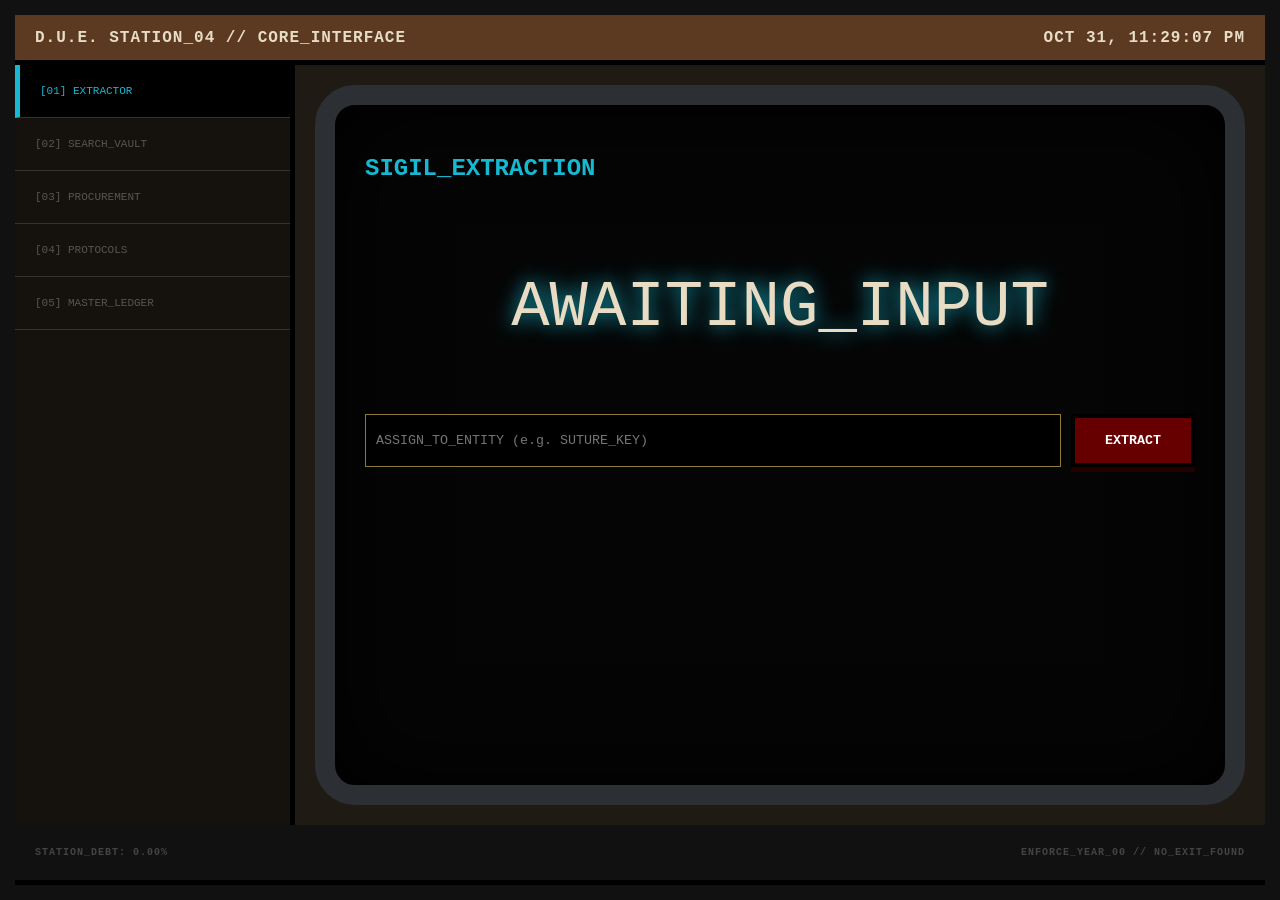
==== commit e410c2ba: "Update extractor.html" ====
--- a/extractor.html
+++ b/extractor.html
@@ -2,288 +2,202 @@
 <html lang="en">
 <head>
     <meta charset="UTF-8">
-    <title>D.U.E. // STATION 04 // PERSISTENT_VAULT</title>
+    <title>STATION_04 // REVISED_CORE</title>
     <style>
         :root {
             --tobacco: #5c3a21; --ochre: #1f1b14; --vellum: #e8dcc4;
             --phosphor: #ff2a2a; --cyan: #17b8d1; --void: #030303;
-            --brass: #8f7a36; --steel: #2c2f33; --warning: #ff9900;
-        }
-
-        body, html {
-            margin: 0; padding: 0; width: 100vw; height: 100vh;
-            background: #000; color: var(--vellum); font-family: 'Courier New', monospace;
-            overflow: hidden; user-select: none;
-        }
-
-        /* --- CHASSIS & LAYOUT --- */
-        .chassis {
-            width: 100%; height: 100%; display: grid;
-            grid-template-columns: 300px 1fr 400px; grid-template-rows: 50px 1fr 200px;
-            background: var(--ochre); border: 15px solid #111; box-sizing: border-box;
-        }
-
-        .header {
-            grid-column: 1 / -1; background: var(--tobacco); display: flex;
-            align-items: center; justify-content: space-between; padding: 0 30px;
-            border-bottom: 5px solid #0a0a0a; font-weight: bold;
-        }
-
-        /* --- CRT MONITOR --- */
-        .monitor-well {
-            grid-column: 2; grid-row: 2; margin: 20px; background: #080808;
-            border-radius: 40px; border: 25px solid var(--steel);
-            box-shadow: inset 0 0 100px #000; position: relative; overflow: hidden;
-            display: flex; flex-direction: column; justify-content: center; align-items: center;
-        }
-        .scanlines {
-            position: absolute; inset: 0; pointer-events: none; z-index: 10;
-            background: linear-gradient(rgba(18, 16, 16, 0) 50%, rgba(0, 0, 0, 0.2) 50%);
-            background-size: 100% 4px;
-        }
-
-        #sigil-text {
-            font-size: 4vw; font-weight: 900; color: var(--cyan);
-            text-shadow: 0 0 25px var(--cyan); letter-spacing: 5px; z-index: 5;
-        }
-
-        /* --- TARGET SYSTEM INPUT (NEW) --- */
-        .assignment-block {
-            margin-top: 30px; z-index: 5; display: flex; flex-direction: column; align-items: center; gap: 10px;
-            opacity: 0; transition: 0.3s; pointer-events: none;
-        }
-        .assignment-block.active { opacity: 1; pointer-events: all; }
+            --brass: #8f7a36; --steel: #2c2f33;
+        }
+
+        body, html { margin: 0; padding: 0; width: 100vw; height: 100vh; background: #000; color: var(--vellum); font-family: 'Courier New', monospace; overflow: hidden; }
         
-        .sys-input {
-            background: #000; color: var(--vellum); border: 2px solid var(--brass);
-            padding: 10px; font-family: inherit; font-size: 1.2rem; width: 300px;
-            text-align: center; text-transform: uppercase; outline: none;
-        }
-        .sys-input:focus { border-color: var(--cyan); box-shadow: 0 0 15px rgba(23, 184, 209, 0.5); }
+        /* 1. PHYSICAL CHASSIS */
+        .chassis { 
+            width: 100%; height: 100%; display: grid; 
+            grid-template-columns: 280px 1fr; grid-template-rows: 50px 1fr 60px; 
+            background: var(--ochre); border: 15px solid #111; box-sizing: border-box; 
+        }
+
+        /* 2. HEADER: ARCHIVAL TAPE */
+        .header { 
+            grid-column: 1 / -1; background: var(--tobacco); display: flex; 
+            align-items: center; justify-content: space-between; padding: 0 20px; 
+            border-bottom: 5px solid #000; font-weight: 900; letter-spacing: 1px;
+        }
+
+        /* 3. SIDEBAR: NAVIGATION DIP-SWITCHES */
+        .sidebar { grid-row: 2; border-right: 5px solid #000; display: flex; flex-direction: column; background: #15120e; }
+        .tab { 
+            padding: 20px; border-bottom: 1px solid #333; cursor: pointer; font-size: 11px; 
+            color: #555; text-transform: uppercase; transition: 0.1s;
+        }
+        .tab.active { background: #000; color: var(--cyan); border-left: 5px solid var(--cyan); }
+
+        /* 4. CRT DISPLAY WELL */
+        .monitor { 
+            position: relative; margin: 20px; background: #050505; 
+            border: 20px solid var(--steel); border-radius: 40px; 
+            box-shadow: inset 0 0 100px #000; overflow-y: auto; padding: 30px;
+        }
+
+        /* 5. COMPONENTS */
+        .view { display: none; flex-direction: column; gap: 20px; }
+        .view.active { display: flex; }
         
-        .save-btn {
-            background: var(--tobacco); color: #fff; border: 2px solid #000;
-            padding: 5px 20px; font-family: inherit; cursor: pointer; font-weight: bold;
-        }
-        .save-btn:hover { background: var(--warning); color: #000; }
-
-        /* --- LEFT PANEL --- */
-        .panel-l { padding: 30px; border-right: 4px solid #000; display: flex; flex-direction: column; gap: 20px; }
-        
-        .directive {
-            background: var(--vellum); color: #111; padding: 15px; font-size: 11px;
-            transform: rotate(-1.5deg); box-shadow: 5px 5px 0 rgba(0,0,0,0.5);
-        }
-
-        /* --- RIGHT PANEL: LOCALSTORAGE VAULT (NEW) --- */
-        .panel-r { padding: 20px; border-left: 4px solid #000; background: #120e0a; display: flex; flex-direction: column; }
-        
-        .vault-header { font-size: 12px; color: var(--warning); border-bottom: 1px solid #333; padding-bottom: 5px; margin-bottom: 15px; font-weight: bold;}
-        
-        .vault-list { flex-grow: 1; overflow-y: auto; display: flex; flex-direction: column; gap: 10px; padding-right: 10px; }
-        .vault-list::-webkit-scrollbar { width: 5px; }
-        .vault-list::-webkit-scrollbar-thumb { background: var(--tobacco); }
-
-        .vault-item {
-            background: #0a0a0a; border: 1px solid #333; padding: 10px;
-            display: grid; grid-template-columns: 1fr auto auto; gap: 10px; align-items: center;
-        }
-        .vault-item:hover { border-color: var(--cyan); }
-        .v-sys { font-size: 12px; color: var(--vellum); font-weight: bold; text-transform: uppercase;}
-        .v-date { font-size: 9px; color: #666; }
-        
-        .v-btn { background: #222; border: 1px solid #444; color: var(--cyan); cursor: pointer; padding: 5px; font-family: inherit; font-size: 10px;}
-        .v-btn:hover { background: var(--cyan); color: #000; }
-        .v-del { color: var(--phosphor); border-color: var(--phosphor); }
-        .v-del:hover { background: var(--phosphor); color: #000; }
-
-        /* --- BOTTOM DECK --- */
-        .deck {
-            grid-column: 1 / -1; background: #1a1a1a; border-top: 10px solid #050505;
-            display: flex; justify-content: space-between; align-items: center; padding: 0 50px;
-        }
-
-        .lever {
-            background: #500; color: #fff; border: 4px solid #000; padding: 20px 50px;
-            font-family: inherit; font-size: 1.5rem; font-weight: 900; cursor: pointer;
-            box-shadow: 0 10px 0 #200; transition: 0.1s; border-radius: 4px;
-        }
-        .lever:active { transform: translateY(10px); box-shadow: 0 0 0 #000; background: var(--phosphor); }
-        
-        .entropy-bar { width: 200px; height: 10px; border: 1px solid #444; margin-top: 5px; }
-        #e-fill { height: 100%; background: var(--warning); width: 0%; transition: 0.1s; }
+        /* THE VAULT LIST */
+        .vault-item { 
+            background: #000; border: 1px solid #333; padding: 12px; 
+            display: grid; grid-template-columns: 1fr 1fr auto; align-items: center; gap: 10px;
+        }
+
+        /* ORDER FORM: VELLUM TEXTURE */
+        .order-sheet { 
+            background: var(--vellum); color: #222; padding: 30px; 
+            box-shadow: 10px 10px 0 rgba(0,0,0,0.5); transform: rotate(-0.5deg);
+        }
+        .order-row { display: flex; justify-content: space-between; border-bottom: 1px solid #aaa; padding: 5px 0; font-size: 12px; }
+
+        /* INPUTS & BUTTONS */
+        .lever { 
+            background: #600; color: #fff; border: 4px solid #000; padding: 15px 30px; 
+            cursor: pointer; font-family: inherit; font-weight: bold; box-shadow: 0 5px 0 #200;
+        }
+        .lever:active { transform: translateY(5px); box-shadow: 0 0 0 #000; background: var(--phosphor); }
+        .key-input { background: #000; border: 1px solid var(--brass); color: var(--cyan); padding: 10px; font-family: inherit; width: 100%; box-sizing: border-box; }
+
+        /* SECRET LOCK */
+        .locked { filter: blur(10px); pointer-events: none; opacity: 0.3; }
     </style>
 </head>
 <body>
 
 <div class="chassis">
     <div class="header">
-        <span>D.U.E. // LOCAL_STORAGE_VAULT // STATION 04</span>
-        <span id="sys-clock">00:00:00</span>
-    </div>
-
-    <div class="panel-l">
-        <div class="directive">
-            <strong>STORAGE DIRECTIVE:</strong><br><hr>
-            1. All shards are encrypted locally.<br>
-            2. Clearing browser cache will purge the vault.<br>
-            3. Do not assign true names to entities.<br>
-        </div>
-        
-        <div style="margin-top: 20px; display: flex; flex-direction: column; gap: 15px;">
-            <label style="font-size:11px; display:flex; justify-content:space-between;">UPPER_SHARDS <input type="checkbox" id="t-upper" checked></label>
-            <label style="font-size:11px; display:flex; justify-content:space-between;">STATIC_DECAY <input type="checkbox" id="t-num" checked></label>
-            <label style="font-size:11px; display:flex; justify-content:space-between;">SUTURE_POINTS <input type="checkbox" id="t-sym" checked></label>
-            <div style="margin-top: 20px;">
-                <span style="font-size: 10px;">LENGTH: <span id="len-val">16</span></span>
-                <input type="range" id="t-len" min="12" max="64" value="16" style="width:100%" oninput="document.getElementById('len-val').innerText=this.value">
-            </div>
-        </div>
-    </div>
-
-    <div class="monitor-well">
-        <div class="scanlines"></div>
-        <div id="sigil-text">AWAITING_EXTRACTION</div>
-        
-        <div class="assignment-block" id="assign-block">
-            <span style="font-size: 10px; color: var(--warning);">ASSIGN NARRATIVE SHARD TO ENTITY/SYSTEM:</span>
-            <input type="text" class="sys-input" id="sys-name" placeholder="e.g. GITHUB, ROUTER, PANGEA-EX" autocomplete="off">
-            <button class="save-btn" onclick="Vault.saveSigil()">ARCHIVE_TO_VAULT</button>
-        </div>
-    </div>
-
-    <div class="panel-r">
-        <div class="vault-header">SHELTERED RECORDS (LOCAL_STORAGE)</div>
-        <div class="vault-list" id="vault-list">
-            </div>
-    </div>
-
-    <div class="deck">
-        <div>
-            <div style="font-size: 10px; color: #888;">GATHER ENTROPY (MOUSE MOVEMENT)</div>
-            <div class="entropy-bar"><div id="e-fill"></div></div>
-        </div>
-
-        <button class="lever" id="extract-btn" onclick="Vault.extract()" disabled>
-            EXTRACT_SIGIL
-        </button>
-        
-        <div style="font-size: 10px; color: var(--phosphor);">
-            DEBT: <span id="debt-val">0.00</span>%
-        </div>
+        <span>D.U.E. STATION_04 // CORE_INTERFACE</span>
+        <span id="clock">OCT 31, 00:00:00</span>
+    </div>
+
+    <div class="sidebar">
+        <div class="tab active" onclick="Router.go('gen')">[01] EXTRACTOR</div>
+        <div class="tab" onclick="Router.go('vault')">[02] SEARCH_VAULT</div>
+        <div class="tab" onclick="Router.go('order')">[03] PROCUREMENT</div>
+        <div class="tab" onclick="Router.go('docs')">[04] PROTOCOLS</div>
+        <div class="tab" onclick="Router.go('secret')">[05] MASTER_LEDGER</div>
+    </div>
+
+    <div class="monitor">
+        <div id="view-gen" class="view active">
+            <h2 style="color:var(--cyan)">SIGIL_EXTRACTION</h2>
+            <div id="output-sigil" style="font-size: 4rem; text-align: center; margin: 50px 0; text-shadow: 0 0 20px var(--cyan);">AWAITING_INPUT</div>
+            <div style="display: flex; gap: 10px;">
+                <input type="text" id="target-id" class="key-input" placeholder="ASSIGN_TO_ENTITY (e.g. SUTURE_KEY)">
+                <button class="lever" onclick="Vault.extract()">EXTRACT</button>
+            </div>
+        </div>
+
+        <div id="view-vault" class="view">
+            <h2 style="color:var(--cyan)">VAULT_INVENTORY</h2>
+            <input type="text" class="key-input" placeholder="SEARCH ENTITIES..." oninput="Vault.render(this.value)">
+            <div id="vault-list" style="display: flex; flex-direction: column; gap: 10px;"></div>
+        </div>
+
+        <div id="view-order" class="view">
+            <div class="order-sheet">
+                <h3 style="text-align: center; border-bottom: 2px solid #000; padding-bottom: 10px;">FIELD_KIT_REQUISITION // FORM 4-B</h3>
+                <div class="order-row"><span>Brass Metronome (60FPS Anchor)</span> <input type="number" value="0" style="width:40px"></div>
+                <div class="order-row"><span>Polaroid Model-T (Latent Reality)</span> <input type="number" value="0" style="width:40px"></div>
+                <div class="order-row"><span>Lead-Lined Ledger (Blood-Ink)</span> <input type="number" value="0" style="width:40px"></div>
+                <div class="order-row"><span>Null-Grenade (Un-render Tool)</span> <input type="number" value="0" style="width:40px"></div>
+                <div class="order-row"><span>Calibration Sponge (Marrow-Fiber)</span> <input type="number" value="0" style="width:40px"></div>
+                <div class="order-row"><span>Amnestic Chalk (Texture Repair)</span> <input type="number" value="0" style="width:40px"></div>
+                <div style="margin-top: 20px; font-size: 10px; color: #555;">NOTE: Requisition requires Line Manager authorization.</div>
+                <button class="lever" style="width: 100%; background: #222; margin-top: 20px;" onclick="alert('ORDER LOGGED')">SUBMIT ORDER</button>
+            </div>
+        </div>
+
+        <div id="view-docs" class="view">
+            <h2 style="color:var(--brass)">OPERATIONAL_ANOMALIES</h2>
+            <div style="font-size: 13px; line-height: 1.6; border-left: 2px solid var(--brass); padding-left: 20px;">
+                <p><strong>Echo-Room Protocol:</strong> Loops detected. Syncing may cause permanent dispersion into audio waves.</p>
+                <p><strong>Narrative Scarcity:</strong> "The Cut" is active. Memories of minor subplots are being purged for event stability.</p>
+                <p><strong>Ink-Lungs:</strong> Occupational hazard from Blood-Ink exposure. Use Blotter Masks.</p>
+            </div>
+        </div>
+
+        <div id="view-secret" class="view">
+            <h2 style="color:var(--phosphor)">MASTER_LEDGER // [RESTRICTED]</h2>
+            <div id="lock-overlay" style="background:#200; padding:20px; text-align:center; border: 1px solid red;">
+                AUTH_FAILURE: RED_LEVEL KEY "SUTURE_KEY" NOT DETECTED IN VAULT.
+            </div>
+            <div id="secret-data" class="locked">
+                <h3>SECRET_SUTURE_MANUAL</h3>
+                <p><strong>Step 1: Synchronize.</strong> Anchor body at 60 FPS using Metronome.</p>
+                
+                <p><strong>Step 2: Resolution Tax.</strong> 
+                    Cost A: Delete target's 21st year. 
+                    Cost B: Stall 3 neighboring events.</p>
+                <p><strong>Step 3: Execution.</strong> Record in Ledger using Blood-Ink. Plunge needle into kinetic violation.</p>
+                <p style="color:red">HAZARD: Mirror ghosts reflect at 12 FPS in Scar Tissue.</p>
+            </div>
+        </div>
+    </div>
+
+    <div class="header" style="grid-row: 3; background: #111; font-size: 10px; color: #444;">
+        <span>STATION_DEBT: <span id="debt-count">0.00</span>%</span>
+        <span>ENFORCE_YEAR_00 // NO_EXIT_FOUND</span>
     </div>
 </div>
 
 <script>
+    const Router = {
+        go(id) {
+            document.querySelectorAll('.view').forEach(v => v.classList.remove('active'));
+            document.querySelectorAll('.tab').forEach(t => t.classList.remove('active'));
+            document.getElementById('view-' + id).classList.add('active');
+            event.target.classList.add('active');
+            if(id === 'secret') this.checkAuth();
+        },
+        checkAuth() {
+            const vault = JSON.parse(localStorage.getItem('due_vault_v3')) || [];
+            const unlocked = vault.some(v => v.name.toUpperCase() === "SUTURE_KEY");
+            if(unlocked) {
+                document.getElementById('lock-overlay').style.display = 'none';
+                document.getElementById('secret-data').classList.remove('locked');
+            }
+        }
+    };
+
     const Vault = {
-        entropy: 0, debt: 0, currentSigil: "",
-        records: JSON.parse(localStorage.getItem('due_vault')) || [],
-
-        init() {
-            setInterval(() => document.getElementById('sys-clock').innerText = new Date().toLocaleTimeString('en-GB'), 1000);
-            document.addEventListener('mousemove', (e) => this.gather(e));
+        records: JSON.parse(localStorage.getItem('due_vault_v3')) || [],
+        debt: 0,
+        extract() {
+            const target = document.getElementById('target-id').value || "UNNAMED_ENTITY";
+            const sigil = Math.random().toString(36).substring(2, 12).toUpperCase();
+            document.getElementById('output-sigil').innerText = sigil;
+            this.records.unshift({name: target, sigil: sigil});
+            localStorage.setItem('due_vault_v3', JSON.stringify(this.records));
+            this.debt += 1.12;
+            document.getElementById('debt-count').innerText = this.debt.toFixed(2);
+            document.getElementById('target-id').value = "";
             this.render();
         },
-
-        gather(e) {
-            if(this.entropy >= 100) return;
-            this.entropy += (Math.abs(e.movementX) + Math.abs(e.movementY)) * 0.05;
-            if(this.entropy >= 100) {
-                this.entropy = 100;
-                document.getElementById('extract-btn').disabled = false;
-                if(!this.currentSigil) {
-                    document.getElementById('sigil-text').innerText = "BALLAST_ACHIEVED";
-                    document.getElementById('sigil-text').style.color = "var(--phosphor)";
-                }
-            }
-            document.getElementById('e-fill').style.width = `${this.entropy}%`;
-        },
-
-        extract() {
-            if(this.entropy < 100) return;
-            
-            let pool = "abcdefghijklmnopqrstuvwxyz";
-            if(document.getElementById('t-upper').checked) pool += "ABCDEFGHIJKLMNOPQRSTUVWXYZ";
-            if(document.getElementById('t-num').checked) pool += "0123456789";
-            if(document.getElementById('t-sym').checked) pool += "!@#$%^&*()_+=";
-            
-            const len = document.getElementById('t-len').value;
-            let result = "";
-            for(let i=0; i<len; i++) result += pool[Math.floor(Math.random() * pool.length)];
-            
-            this.currentSigil = result;
-            const out = document.getElementById('sigil-text');
-            out.innerText = result;
-            out.style.color = "var(--cyan)";
-            
-            this.debt += 1.12;
-            document.getElementById('debt-val').innerText = this.debt.toFixed(2);
-            
-            // Reset entropy and show save dialog
-            this.entropy = 0; document.getElementById('e-fill').style.width = "0%";
-            document.getElementById('extract-btn').disabled = true;
-            document.getElementById('assign-block').classList.add('active');
-            document.getElementById('sys-name').focus();
-        },
-
-        saveSigil() {
-            const sysName = document.getElementById('sys-name').value.trim() || "UNKNOWN_ENTITY";
-            
-            const newRecord = {
-                id: Date.now(),
-                system: sysName,
-                sigil: this.currentSigil,
-                date: new Date().toLocaleDateString('en-GB')
-            };
-
-            this.records.unshift(newRecord); // Add to top
-            localStorage.setItem('due_vault', JSON.stringify(this.records));
-            
-            // Reset UI
-            document.getElementById('assign-block').classList.remove('active');
-            document.getElementById('sys-name').value = "";
-            this.currentSigil = "";
-            
-            this.render();
-        },
-
-        copy(sigil) {
-            navigator.clipboard.writeText(sigil);
-            // Visual feedback could be added here
-        },
-
-        purge(id) {
-            this.records = this.records.filter(r => r.id !== id);
-            localStorage.setItem('due_vault', JSON.stringify(this.records));
-            this.render();
-        },
-
-        render() {
+        render(filter = "") {
             const list = document.getElementById('vault-list');
             list.innerHTML = "";
-            
-            if(this.records.length === 0) {
-                list.innerHTML = "<div style='color:#555; font-size:10px; text-align:center; margin-top:20px;'>VAULT IS EMPTY</div>";
-                return;
-            }
-
-            this.records.forEach(r => {
+            this.records.filter(r => r.name.toLowerCase().includes(filter.toLowerCase())).forEach(r => {
                 const item = document.createElement('div');
                 item.className = "vault-item";
-                item.innerHTML = `
-                    <div>
-                        <div class="v-sys">${r.system}</div>
-                        <div class="v-date">SHELTERED: ${r.date}</div>
-                    </div>
-                    <button class="v-btn" onclick="Vault.copy('${r.sigil}')">COPY</button>
-                    <button class="v-btn v-del" onclick="Vault.purge(${r.id})">PURGE</button>
-                `;
+                item.innerHTML = `<strong>${r.name}</strong> <span>${r.sigil}</span> <button class="lever" style="padding:5px; font-size:9px" onclick="navigator.clipboard.writeText('${r.sigil}')">COPY</button>`;
                 list.appendChild(item);
             });
         }
     };
 
-    Vault.init();
+    Vault.render();
+    setInterval(() => {
+        document.getElementById('clock').innerText = "OCT 31, " + new Date().toLocaleTimeString();
+    }, 1000);
 </script>
 
 </body>
